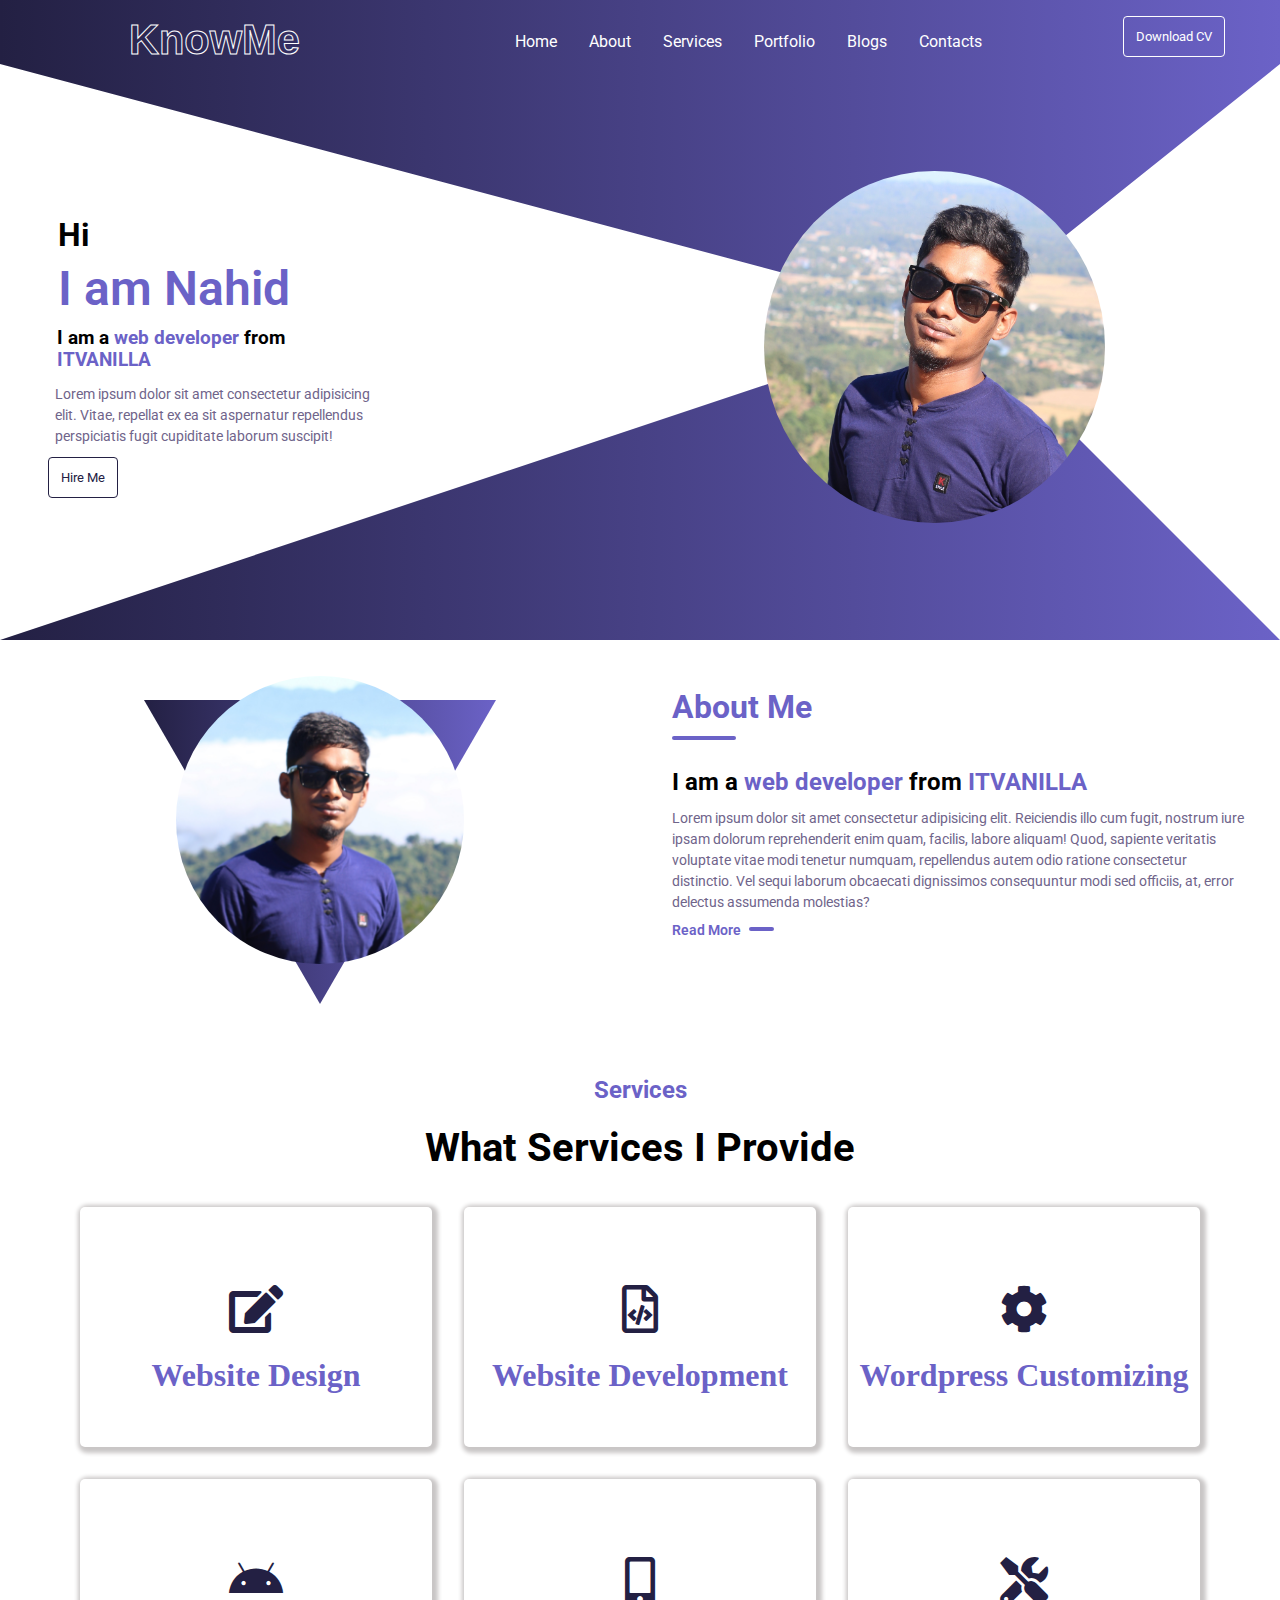
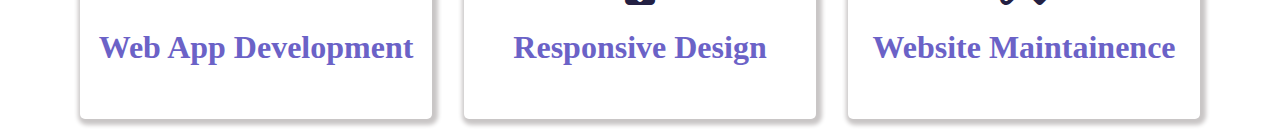
==== mainpage.html @ 78d03b1d "service area done" ====
<!DOCTYPE html>
<html lang="en">

<head>
    <meta charset="UTF-8">
    <meta http-equiv="X-UA-Compatible" content="IE=edge">
    <meta name="viewport" content="width=device-width, initial-scale=1.0">
    <title>Document</title>
    <!-- style sheet -->
    <link rel="stylesheet" href="css file/style.css" type="text/css">
    <link rel="stylesheet" href="css file/tabletresponsive.css" type="text/css">
    <link rel="stylesheet" href="css file/mobileresponsive.css" type="text/css">
    <!-- google fonts -->
    <link rel="preconnect" href="https://fonts.googleapis.com">
    <link rel="preconnect" href="https://fonts.gstatic.com" crossorigin>
    <link href="https://fonts.googleapis.com/css2?family=Roboto&display=swap" rel="stylesheet">
    <link href="https://fonts.googleapis.com/css2?family=Roboto:wght@500&display=swap" rel="stylesheet">
    <!-- fontawesome icon -->
    <link rel="stylesheet" href="css file/all.min.css">
    <link rel="stylesheet" href="css file/fontawesome.min.css">
</head>

<body>
    <header id="heading">
        <!--logo-->
        <div class="header_area1">
            <h1><a href="#">KnowMe</a></h1>
        </div>
        <!--menu-->
        <div class="header_area2">
            <ul id="menu">
                <li id="cross"><i class="far fa-times-circle fa-2x"></i></li>
                <li class="menu_items"><a href="#">Home</a></li>
                <li class="menu_items"><a href="#">About</a></li>
                <li class="menu_items"><a href="#">Services</a></li>
                <li class="menu_items"><a href="#">Portfolio</a></li>
                <li class="menu_items"><a href="#">Blogs</a></li>
                <li class="menu_items"><a href="#">Contacts</a></li>
            </ul>
            <!-- for mobile -->
            <div id="menu_icon">
                <div id="barger">
                    <i class="fas fa-bars"></i> <span>MENU</span>
                </div>
            </div>
        </div>
        <!-- button -->
        <div class="header_area3">
            <button id="cv_btn">Download CV</button>
        </div>
        <!-- header content -->
        <div class="header_area4">
            <h1 class="first">Hi</h1>
            <h1 class="second">I am Nahid</h1>
            <h3>I am a <span>web developer</span> from <span>ITVANILLA</span></h3>
            <p>Lorem ipsum dolor sit amet consectetur adipisicing elit. Vitae, repellat ex ea sit aspernatur repellendus
                perspiciatis fugit cupiditate laborum suscipit!</p>
            <button id="read1_btn">Hire Me</button>
        </div>
        <!-- header img -->
        <div class="header_area6">
            <img src="images/port2.jpg" alt="">
        </div>
    </header>
    <!-- clip path -->
    <div id="clip_path"></div>

    <!-- About -->
    <div id="about">
        <div class="aboutPart1">
            <img src="images/pic2.jpg" alt="">
            <div id="clipping">
                <div id="clip_path2"></div>
            </div>
        </div>
        <div class="aboutPart2">
            <h1>About Me<div class="abtLine"></div>
            </h1>
            <h2>I am a <span>web developer</span> from <span>ITVANILLA</span></h2>
            <p>Lorem ipsum dolor sit amet consectetur adipisicing elit. Reiciendis illo cum fugit, nostrum iure ipsam
                dolorum reprehenderit enim quam, facilis, labore aliquam! Quod, sapiente veritatis voluptate vitae modi
                tenetur numquam, repellendus autem odio ratione consectetur distinctio. Vel sequi laborum obcaecati
                dignissimos consequuntur modi sed officiis, at, error delectus assumenda molestias?</p>
            <p id="inline"><a href="#">Read More <div class="line"></div></a></p>
        </div>
    </div>
    <!-- services -->
    <div id="serviceArea">
        <div id="serviceHeader">
            <h2>Services</h2>
            <h1>What Services I Provide</h1>
        </div>
        <div id="services">
            <div class="serviceArea1">
                <a href="#"><i class="fas fa-edit fa-3x"></i></a>
                <a href="#">
                    <h1>Website Design</h1>
                </a>
            </div>
            <div class="serviceArea2">
                <a href="#"><i class="far fa-file-code fa-3x"></i></a>
                <a href="#">
                    <h1>Website Development</h1>
                </a>
            </div>
            <div class="serviceArea3">
                <a href="#"><i class="fas fa-cog fa-3x"></i></a>
                <a href="#">
                    <h1>Wordpress Customizing</h1>
                </a>
            </div>
            <div class="serviceArea4">
                <a href="#"><i class="fab fa-android fa-3x"></i></a>
                <a href="#">
                    <h1>Web App Development</h1>
                </a>

            </div>
            <div class="serviceArea5">
                <a href="#"><i class="fas fa-mobile-alt fa-3x"></i></a>
                <a href="#">
                    <h1>Responsive Design</h1>
                </a>
            </div>
            <div class="serviceArea6">
                <a href="#"><i class="fas fa-tools fa-3x"></i></a>
                <a href="#">
                    <h1>Website Maintainence</h1>
                </a>
            </div>
        </div>
    </div>
    <!-- skill -->


    <script src="js files/style.js"></script>
</body>

</html>
---- css file/style.css ----
* {
    margin: 0;
    padding: 0;
    box-sizing: border-box;
}

a {
    text-decoration: none;
}

/*Header*/
#heading {
    display: grid;
    grid-template-columns: 33.5% 50% 16.5%;
    position: relative;
    height: 40em;
}

.header_area1, .header_area2, .header_area3 {
    text-align: center;
    margin-top: 1em;
}

.header_area4 {
    padding: 5.5em 3em;
    font-family: 'Roboto', sans-serif;
 }

.header_area6 {
    grid-column-start: 2;
    grid-column-end: 4;
    grid-row-start: 2;
    grid-row-end: 3;
    text-align: center;
    margin-left: 10em;
}

/*logo*/
.header_area1 h1 a {
    color: transparent;
    -webkit-text-stroke: 1px #fff;
    text-decoration: none;
    z-index: 2;
    font-size: 1.3em;
    font-family: cursive, Arial, Helvetica, sans-serif;
}

/*Menu*/
.header_area2 ul {
    list-style: none;
    display: flex;
    justify-content: center;
}

.header_area2 ul li {
    padding: 1em;
}

.header_area2 ul li a{
    color: #fff;
    font-family: 'Roboto', sans-serif;
}

#menu_icon {
    display: none;
}

#cross {
    color: white;
    display: none;
}

/*Header Button*/
#cv_btn {
    background: transparent;
    border: 1px solid #fff;
    color: #fff;
    padding: .9em;
    border-radius: 4px;
    cursor: pointer;
    font-family: 'Roboto', sans-serif;
}

#cv_btn:hover {
    color: #232043;
    background: #fff;
    transition: 0.2s;
}

/* header content */
.header_area4 .first {
    padding: .2em .3em;
}

.header_area4 .second {
    padding: 0em .2em .2em .2em;
    color: #6b62c7;
    font-weight: 600 !important;
    font-size: 3em;
}

.header_area4 h3 {
    padding: 0em .2em .4em .5em;
}

.header_area4 span {
    color: #6b62c7;
}

.header_area4 p {
    padding: .4em .2em .7em .5em;
    line-height: 1.5em;
    font-size: 14px;
    color: #6f648a;
}

#read1_btn {
    background: transparent;
    border: 1px solid #232043;
    color: #232043;
    padding: .9em;
    border-radius: 4px;
    cursor: pointer;
    font-family: 'Roboto', sans-serif;
}

#read1_btn:hover {
    color: #fff;
    background: #232043;
    transition: 0.2s;
}

/*header img*/
.header_area6 img {
    height: 22em;
    margin-top: 50px;
    border-radius: 50%;
}


/* clip path */
#clip_path {
    height: 40em;
    width: 100%;
    background: linear-gradient(to right, #232043 , #6b62c7);
    clip-path: polygon(100% 0, 100% 10%, 75% 50%, 100% 100%, 0 100%, 75% 50%, 0 10%, 0 0);
    position: absolute;
    z-index: -1;
    top: 0;
}

/* about */

#about {
    display: flex;
    justify-content: center;
    align-items: center;
    font-family: 'Roboto', sans-serif;
}

.aboutPart1, .aboutPart2 {
    width: 50%;
    align-items: center;
    padding: 2em;
}

.aboutPart1 {
    text-align: center;
    position: relative;
    padding: 0;
}

.aboutPart1 img {
    border-radius: 50%;
    height: 18em;
    width: 18em;
    margin-top: 1.5em;
}

.aboutPart2 h1 {
    color: #6b62c7;
    padding: .5em 0;
}

.abtLine {
    width: 2em;
    height: 4px;
    background: #6b62c7;
    border-radius: 5px;
    margin-top: 10px;
}

.aboutPart2 h2 {
    padding: .5em 0;}

.aboutPart2 h2 span {
    color: #6b62c7;
}

.aboutPart2 p {
    line-height: 1.5em;
    font-size: 14px;
    color: #6f648a;
    font-weight: 400;
}

#inline {
    display: inline;
}

.aboutPart2 p a {
    color: #6b62c7;
    font-weight: 600;
    float: left;
    padding: .5em 0;
}

.aboutPart2 p a:hover {
    padding-right: 3px;
    transition: 0.3s;
}

.line {
    justify-content: center;
    width: 25px;
    height: 4px;
    background: #6b62c7;
    border-radius: 5px;
    float: left;
    margin: 14px 8px;
}

#clipping {
    position: absolute;
    justify-content: center;
    height: 25em;
    width: 100%;
    top: 0;
    display: flex;
    justify-content: center;
    align-items: center;
    z-index: -1;
}

#clip_path2 {
    height: 19em;
    width: 22em;
    background: linear-gradient(to right, #232043 , #6b62c7);
    z-index: 1;
    clip-path: polygon(50% 100%, 0 0, 100% 0);
}

/* services */

#serviceArea {
    margin-top: 6em;
}

#serviceHeader h2 {
    color: #6b62c7;
    text-align: center;
    font-family: 'Roboto', sans-serif;
}

#serviceHeader h1 {
    text-align: center;
    font-family: 'Roboto', sans-serif;
    font-size: 2.5em;
    padding: .5em;
}

#services {
    width: 90%;
    margin: 0 auto;
    display: grid;
    grid-template-columns: 1fr 1fr 1fr;
}

.serviceArea1, .serviceArea2, .serviceArea3, .serviceArea4, .serviceArea5, .serviceArea6 {
    display: flex;
    flex-direction: column;
    justify-content: center;
    align-items: center;
    margin: 1em;
    height: 15em;
    box-shadow: 2px 2px 4px 4px #c9c6c6;
    border-radius: 5px;
}

.serviceArea1:hover, .serviceArea2:hover, .serviceArea3:hover, .serviceArea4:hover, .serviceArea5:hover, .serviceArea6:hover {
    box-shadow: 5px 5px 10px 10px #c9c6c6;
    transition: 0.3s;
}

.serviceArea1 i, .serviceArea2 i, .serviceArea3 i, .serviceArea4 i, .serviceArea5 i, .serviceArea6 i {
    color: #232043;
    padding: .5em;
}

.serviceArea1 h1, .serviceArea2 h1, .serviceArea3 h1, .serviceArea4 h1, .serviceArea5 h1, .serviceArea6 h1 {
    color: #6b62c7;
}
---- css file/tabletresponsive.css ----
@media screen and (max-width: 922px) {

    body {
        overflow-x: hidden;
    }

    /*Header*/

    #heading {
    grid-template-columns: 45% 55%;
    }

    .header_area6 {
    grid-column-start: 2;
    grid-column-end: 3;
    grid-row-start: 2;
    grid-row-end: 3;
    margin-left: 0em;
    }

    .header_area3 {
        display: none;
    }

    .header_area4 {
    padding: 0em 0em 5em 2em;
    }

    /* menu */

    /* #menu {
        display: none;
    } */

    #menu {
        flex-direction: column;
        position: absolute;
        right: 0;
        top: 0;
        background: #555185;
        height: 100%;
        width: 50%;
        align-items: center;
        transform: translatex(100%);
        transition: transform 0.5s ease-in;
        z-index: 1;
    }


    #menu_icon{
        display: block;
        padding: 1em;
        color: #fff;
        cursor: pointer;
        position: absolute;
        right: 5%;
    }

    #barger {
        display: inline;
    }

    #cross {
    display: block;
    position: absolute;
    top: 0%;
    left: 0%;
    cursor: pointer;
    }

    /*header img*/ 

    .header_area6 img {
        height: 16em;
    }

    /* about */

    .aboutPart1 img {
        height: 14em;
        width: 14em;
    }

    #clipping {
        height: 22em;
    }

    #clip_path2 {
        height: 16em;
        width: 19em;
    }


    #services {
        grid-template-columns: 1fr;
    }
}
---- css file/mobileresponsive.css ----
@media screen and (max-width: 510px) {

    #clip_path {
    clip-path: polygon(100% 0, 100% 100%, 49% 46%, 0 100%, 0 0);
    }

    .header_area6 {
    grid-column-start: 1;
    grid-column-end: 3;
    grid-row-start: 2;
    grid-row-end: 3;
    }

    .header_area4 {
        grid-column-start: 1;
        grid-column-end: 3;
        grid-row-start: 3;
        grid-row-end: 4;
        padding: 0em 0em 0em 0em !important;
    }

    .header_area4 h3 {
        text-align: center;
        padding: .3em 2em;
    }

    .header_area4 .first {
        text-align: center;
        padding: .3em .3em;
    }

    .header_area4 .second {
        text-align: center;
        padding: .3em 1.3em;
    }

    .header_area4 p, .header_area4 button {
        display: none;
    }

    #about {
        flex-direction: column;
    }

     .aboutPart1, .aboutPart2 {
        width: 100%;
        margin-top: 3em;
    }

    .aboutPart1 img {
        height: 14em;
        width: 14em;
    }

    #services {
        grid-template-columns: 1fr;
    }
}
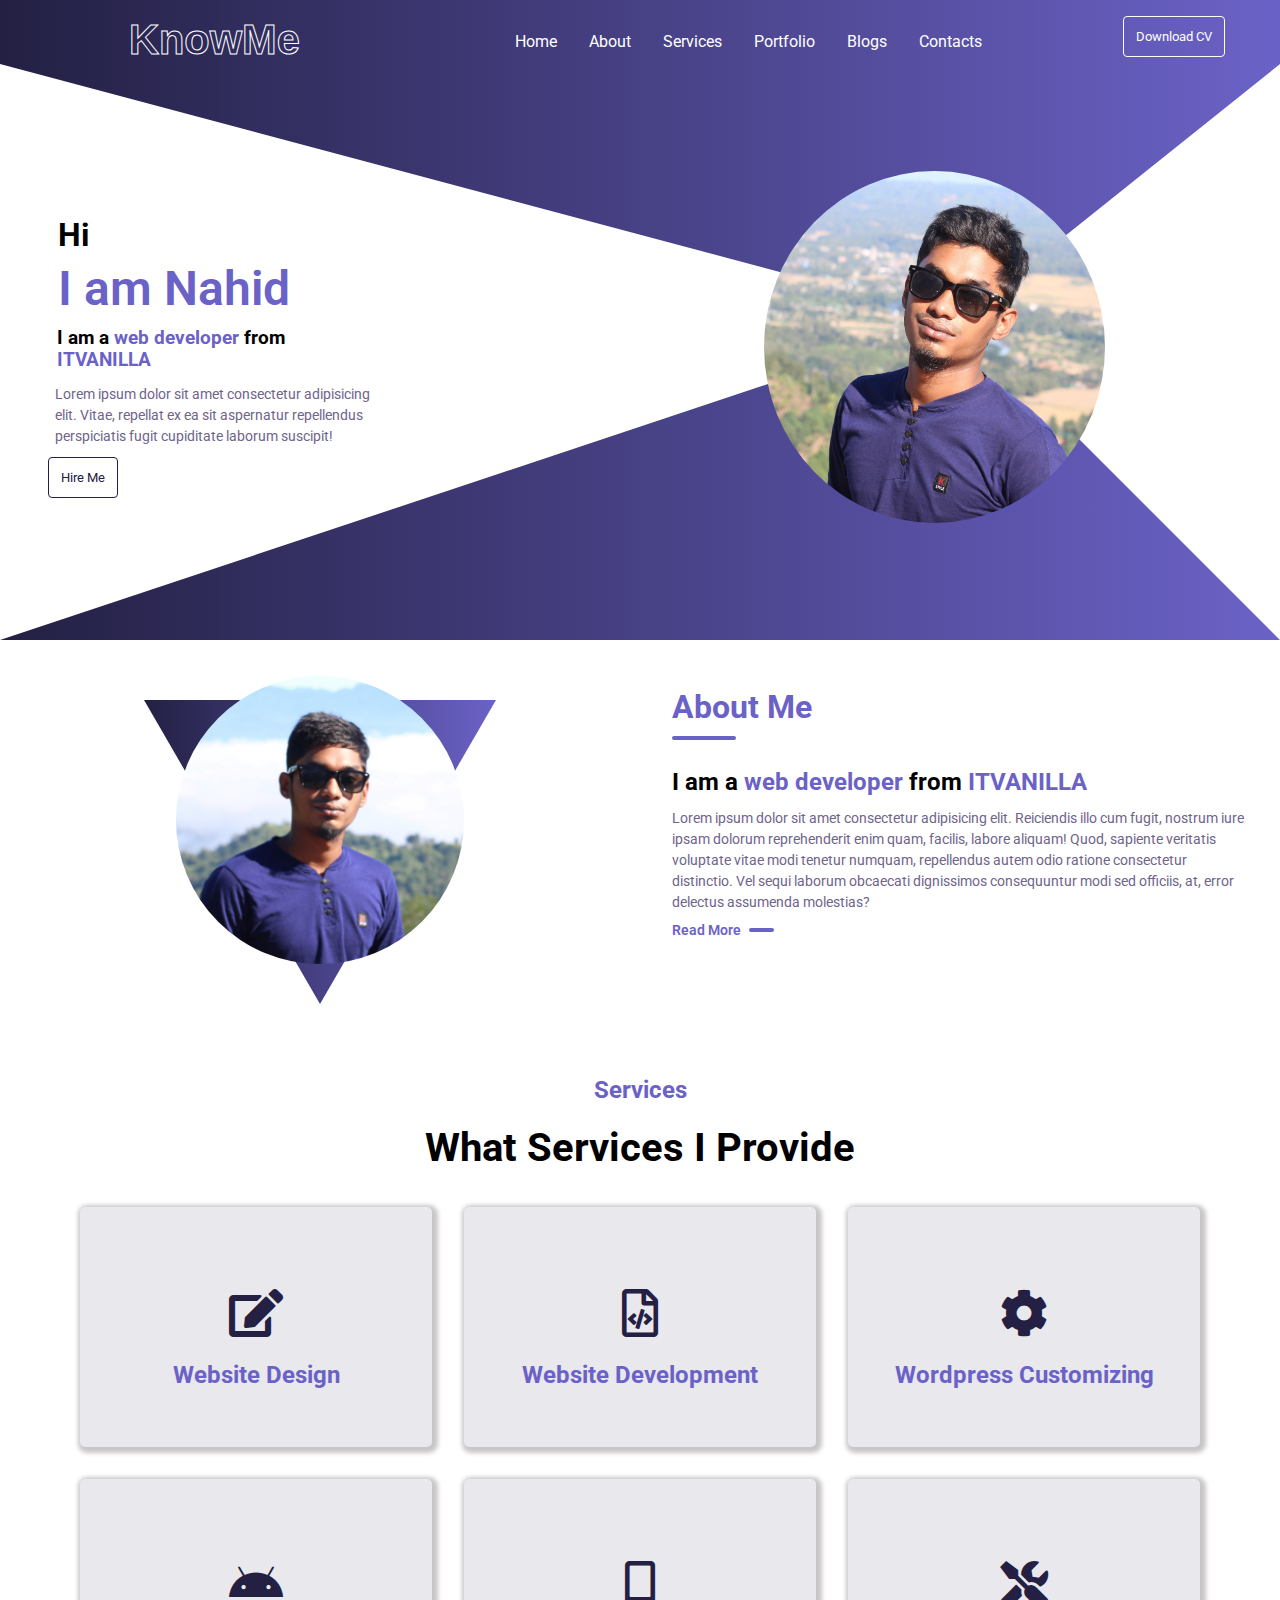
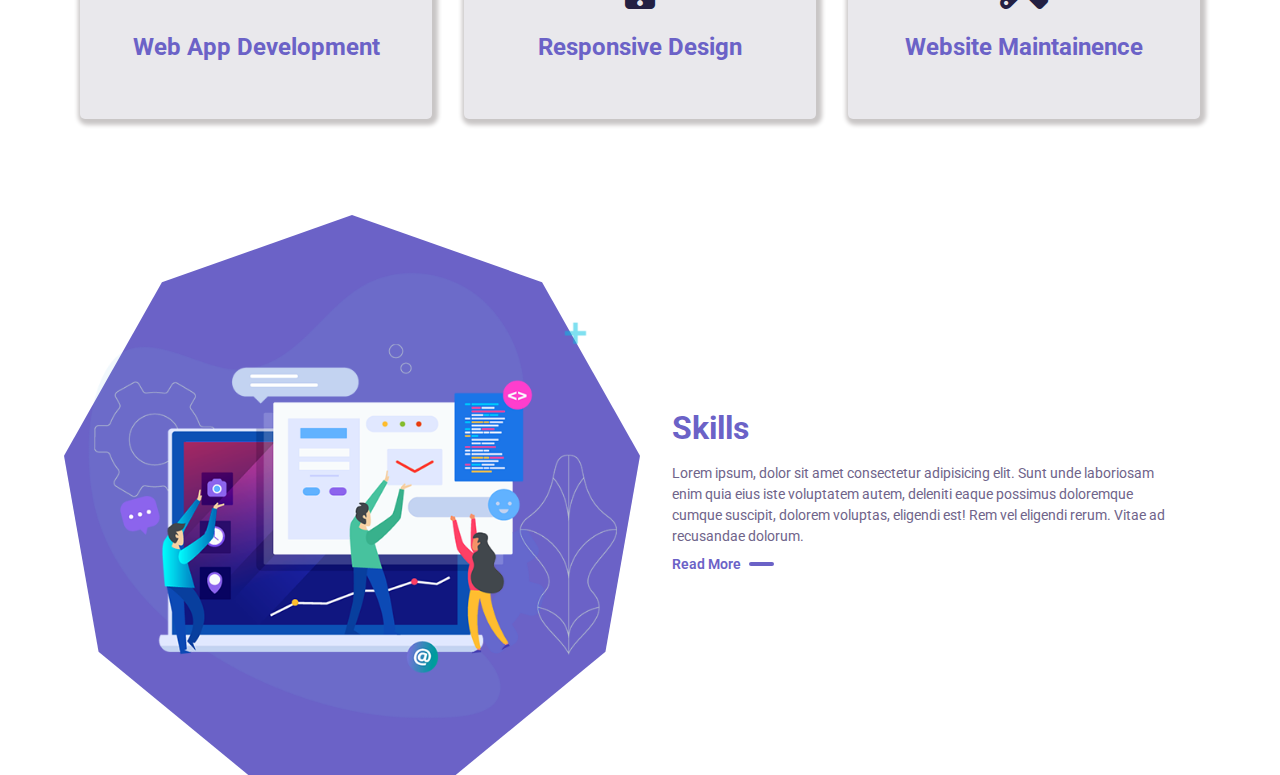
==== commit 3c65c931: "skill section working" ====
--- a/mainpage.html
+++ b/mainpage.html
@@ -94,43 +94,57 @@
             <div class="serviceArea1">
                 <a href="#"><i class="fas fa-edit fa-3x"></i></a>
                 <a href="#">
-                    <h1>Website Design</h1>
+                    <h2>Website Design</h2>
                 </a>
             </div>
             <div class="serviceArea2">
                 <a href="#"><i class="far fa-file-code fa-3x"></i></a>
                 <a href="#">
-                    <h1>Website Development</h1>
+                    <h2>Website Development</h2>
                 </a>
             </div>
             <div class="serviceArea3">
                 <a href="#"><i class="fas fa-cog fa-3x"></i></a>
                 <a href="#">
-                    <h1>Wordpress Customizing</h1>
+                    <h2>Wordpress Customizing</h2>
                 </a>
             </div>
             <div class="serviceArea4">
                 <a href="#"><i class="fab fa-android fa-3x"></i></a>
                 <a href="#">
-                    <h1>Web App Development</h1>
+                    <h2>Web App Development</h2>
                 </a>
 
             </div>
             <div class="serviceArea5">
                 <a href="#"><i class="fas fa-mobile-alt fa-3x"></i></a>
                 <a href="#">
-                    <h1>Responsive Design</h1>
+                    <h2>Responsive Design</h2>
                 </a>
             </div>
             <div class="serviceArea6">
                 <a href="#"><i class="fas fa-tools fa-3x"></i></a>
                 <a href="#">
-                    <h1>Website Maintainence</h1>
+                    <h2>Website Maintainence</h2>
                 </a>
             </div>
         </div>
     </div>
     <!-- skill -->
+    <div id="skill">
+        <div class="skillSection1">
+            <img src="images/skill1.png" alt="">
+            <div id="clippath3"></div>
+        </div>
+        <div class="skillSection2">
+            <h1>Skills</h1>
+            <p>Lorem ipsum, dolor sit amet consectetur adipisicing elit. Sunt unde laboriosam enim quia eius iste
+                voluptatem autem, deleniti eaque possimus doloremque cumque suscipit, dolorem voluptas, eligendi est!
+                Rem vel eligendi rerum. Vitae ad recusandae dolorum.
+            <p id="inline2"><a href="#">Read More <div class="line"></div></a></p>
+            </p>
+        </div>
+    </div>
 
 
     <script src="js files/style.js"></script>
--- a/css file/style.css
+++ b/css file/style.css
@@ -219,7 +219,7 @@
     padding-right: 3px;
     transition: 0.3s;
 }
-
+/* about and skill section's line */
 .line {
     justify-content: center;
     width: 25px;
@@ -227,7 +227,7 @@
     background: #6b62c7;
     border-radius: 5px;
     float: left;
-    margin: 14px 8px;
+    margin: 15px 8px;
 }
 
 #clipping {
@@ -285,6 +285,7 @@
     height: 15em;
     box-shadow: 2px 2px 4px 4px #c9c6c6;
     border-radius: 5px;
+    background: #e9e8ec;
 }
 
 .serviceArea1:hover, .serviceArea2:hover, .serviceArea3:hover, .serviceArea4:hover, .serviceArea5:hover, .serviceArea6:hover {
@@ -297,6 +298,76 @@
     padding: .5em;
 }
 
-.serviceArea1 h1, .serviceArea2 h1, .serviceArea3 h1, .serviceArea4 h1, .serviceArea5 h1, .serviceArea6 h1 {
-    color: #6b62c7;
+.serviceArea1 h2, .serviceArea2 h2, .serviceArea3 h2, .serviceArea4 h2, .serviceArea5 h2, .serviceArea6 h2 {
+    color: #6b62c7;
+    font-family: 'Roboto', sans-serif;
+}
+
+/* skill */
+
+#skill {
+    display: flex;
+    flex-direction: row;
+    width: 90%;
+    margin: 0 auto;
+    justify-content: center;
+    align-items: center;
+    margin-top: 5em;
+}
+
+.skillSection1 {
+    width: 50%;
+    height: 35em;
+    display: flex;
+    flex-direction: column;
+    justify-content: center;
+    align-items: center;
+    position: relative;
+}
+
+.skillSection1 img {
+    height: 28em;
+}
+
+#clippath3 {
+    position: absolute;
+    z-index: -1;
+    height: 35em;
+    width: 100%;
+    background: #6b62c7;
+    clip-path: polygon(50% 0%, 83% 12%, 100% 43%, 94% 78%, 68% 100%, 32% 100%, 6% 78%, 0% 43%, 17% 12%);
+}
+
+.skillSection2 {
+    width: 50%;
+    padding: 2em;
+}
+
+.skillSection2 h1 {
+    color: #6b62c7;
+    font-family: 'Roboto', sans-serif;
+    margin-bottom: .5em;
+}
+
+.skillSection2 p {
+    color: #6f648a;
+    font-family: 'Roboto', sans-serif;
+    line-height: 1.5em;
+    font-size: 14px;
+}
+
+.skillSection2 p a {
+    color: #6b62c7;
+    font-weight: 600;
+    float: left;
+    padding: 0.5em 0;
+}
+
+.skillSection2 p a:hover {
+    padding-right: 3px;
+    transition: 0.3s;
+}
+
+#inline2 {
+    display: inline;
 }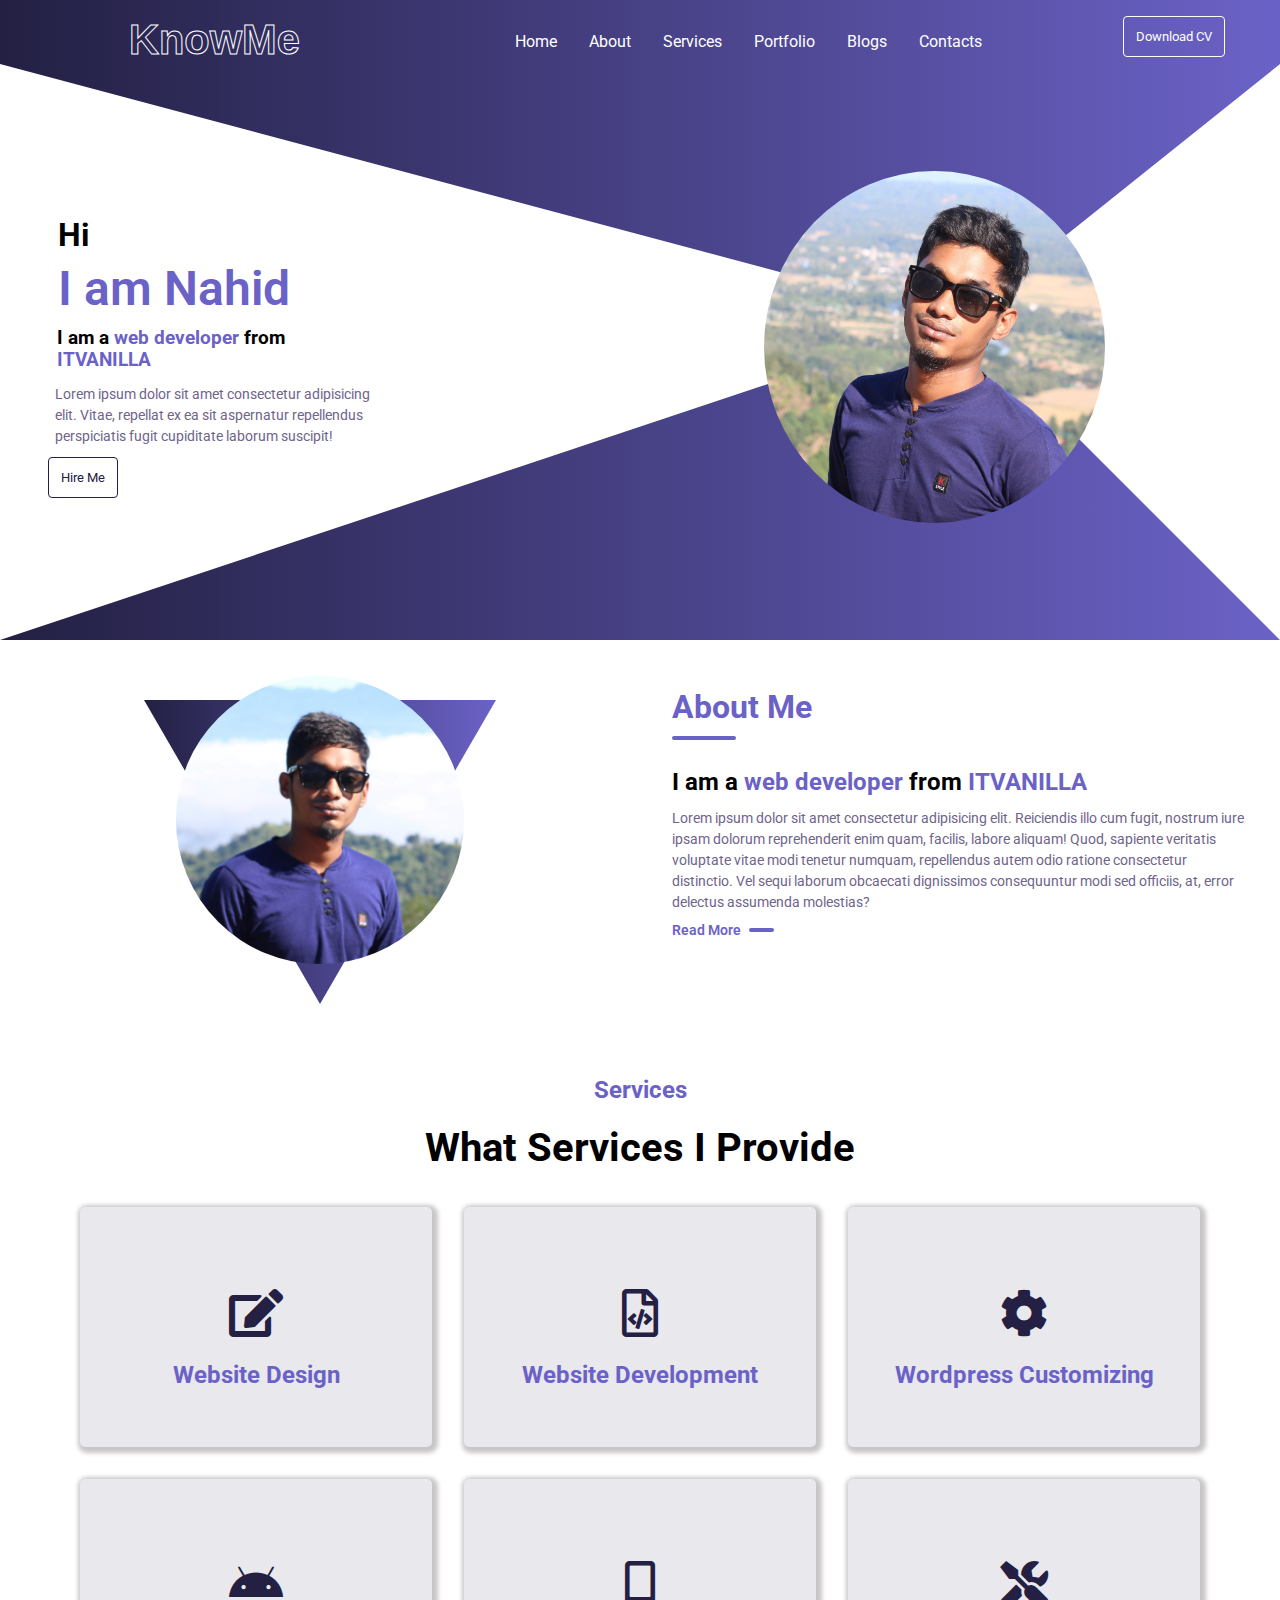
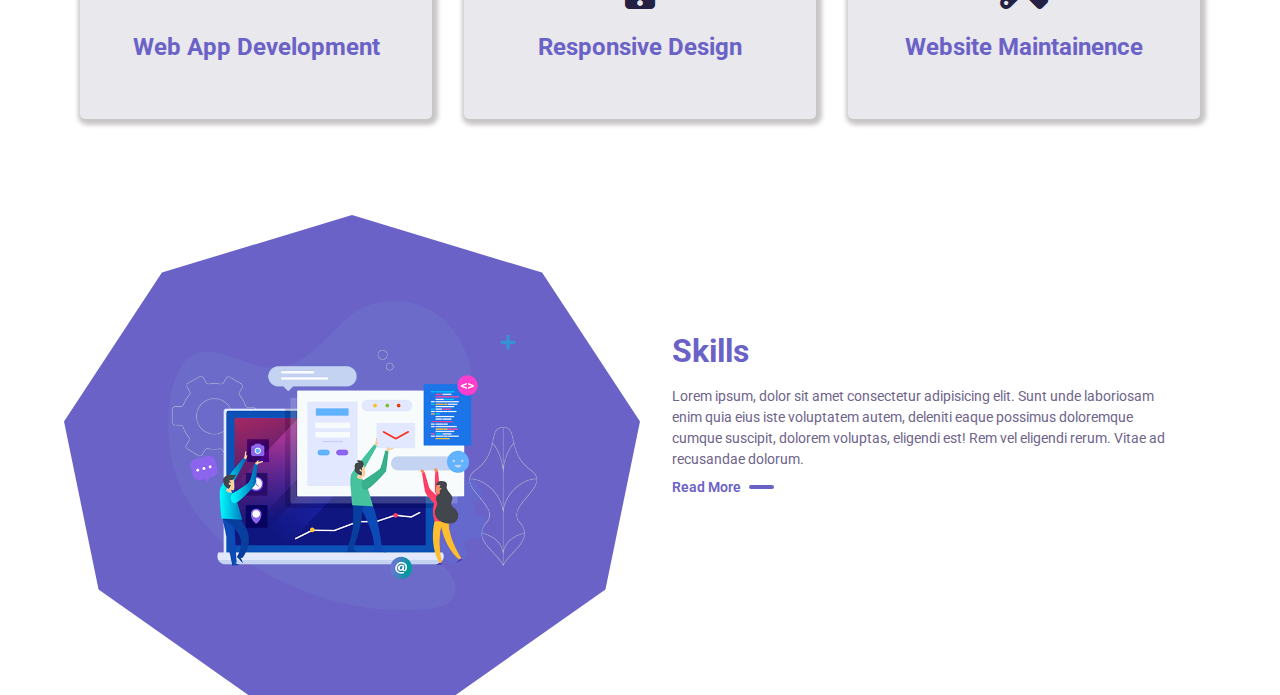
==== commit 4b5dcb5d: "skill area work running" ====
--- a/mainpage.html
+++ b/mainpage.html
@@ -143,6 +143,15 @@
                 Rem vel eligendi rerum. Vitae ad recusandae dolorum.
             <p id="inline2"><a href="#">Read More <div class="line"></div></a></p>
             </p>
+
+            <div id="skillDetails">
+                <div class="skillarea"><a href="#"><img src="" alt=""></a></div>
+                <div class="skillarea"><a href="#"><img src="" alt=""></a></div>
+                <div class="skillarea"><a href="#"><img src="" alt=""></a></div>
+                <div class="skillarea"><a href="#"><img src="" alt=""></a></div>
+                <div class="skillarea"><a href="#"><img src="" alt=""></a></div>
+                <div class="skillarea"><a href="#"><img src="" alt=""></a></div>
+            </div>
         </div>
     </div>
 
--- a/css file/style.css
+++ b/css file/style.css
@@ -317,7 +317,7 @@
 
 .skillSection1 {
     width: 50%;
-    height: 35em;
+    height: 30em;
     display: flex;
     flex-direction: column;
     justify-content: center;
@@ -326,13 +326,13 @@
 }
 
 .skillSection1 img {
-    height: 28em;
+    height: 65%;
 }
 
 #clippath3 {
     position: absolute;
     z-index: -1;
-    height: 35em;
+    height: 100%;
     width: 100%;
     background: #6b62c7;
     clip-path: polygon(50% 0%, 83% 12%, 100% 43%, 94% 78%, 68% 100%, 32% 100%, 6% 78%, 0% 43%, 17% 12%);
--- a/css file/tabletresponsive.css
+++ b/css file/tabletresponsive.css
@@ -90,8 +90,26 @@
         width: 19em;
     }
 
+    /* services */
 
     #services {
         grid-template-columns: 1fr;
     }
+
+    #skill {
+        flex-direction: column;
+    }
+
+    .skillSection1 {
+        width: 100%;
+        height: 30em;
+    }
+
+    .skillSection2 {
+        width: 100%;
+    }
+
+    .skillSection1 img {
+        height: 70%;
+    }
 }--- a/css file/mobileresponsive.css
+++ b/css file/mobileresponsive.css
@@ -55,4 +55,21 @@
     #services {
         grid-template-columns: 1fr;
     }
+
+    #skill {
+        flex-direction: column;
+    }
+
+    .skillSection1 {
+        width: 100%;
+        height: 20em;
+    }
+    
+    .skillSection2 {
+        width: 100%;
+    }
+
+    .skillSection1 img {
+        height: 60%;
+    }
 }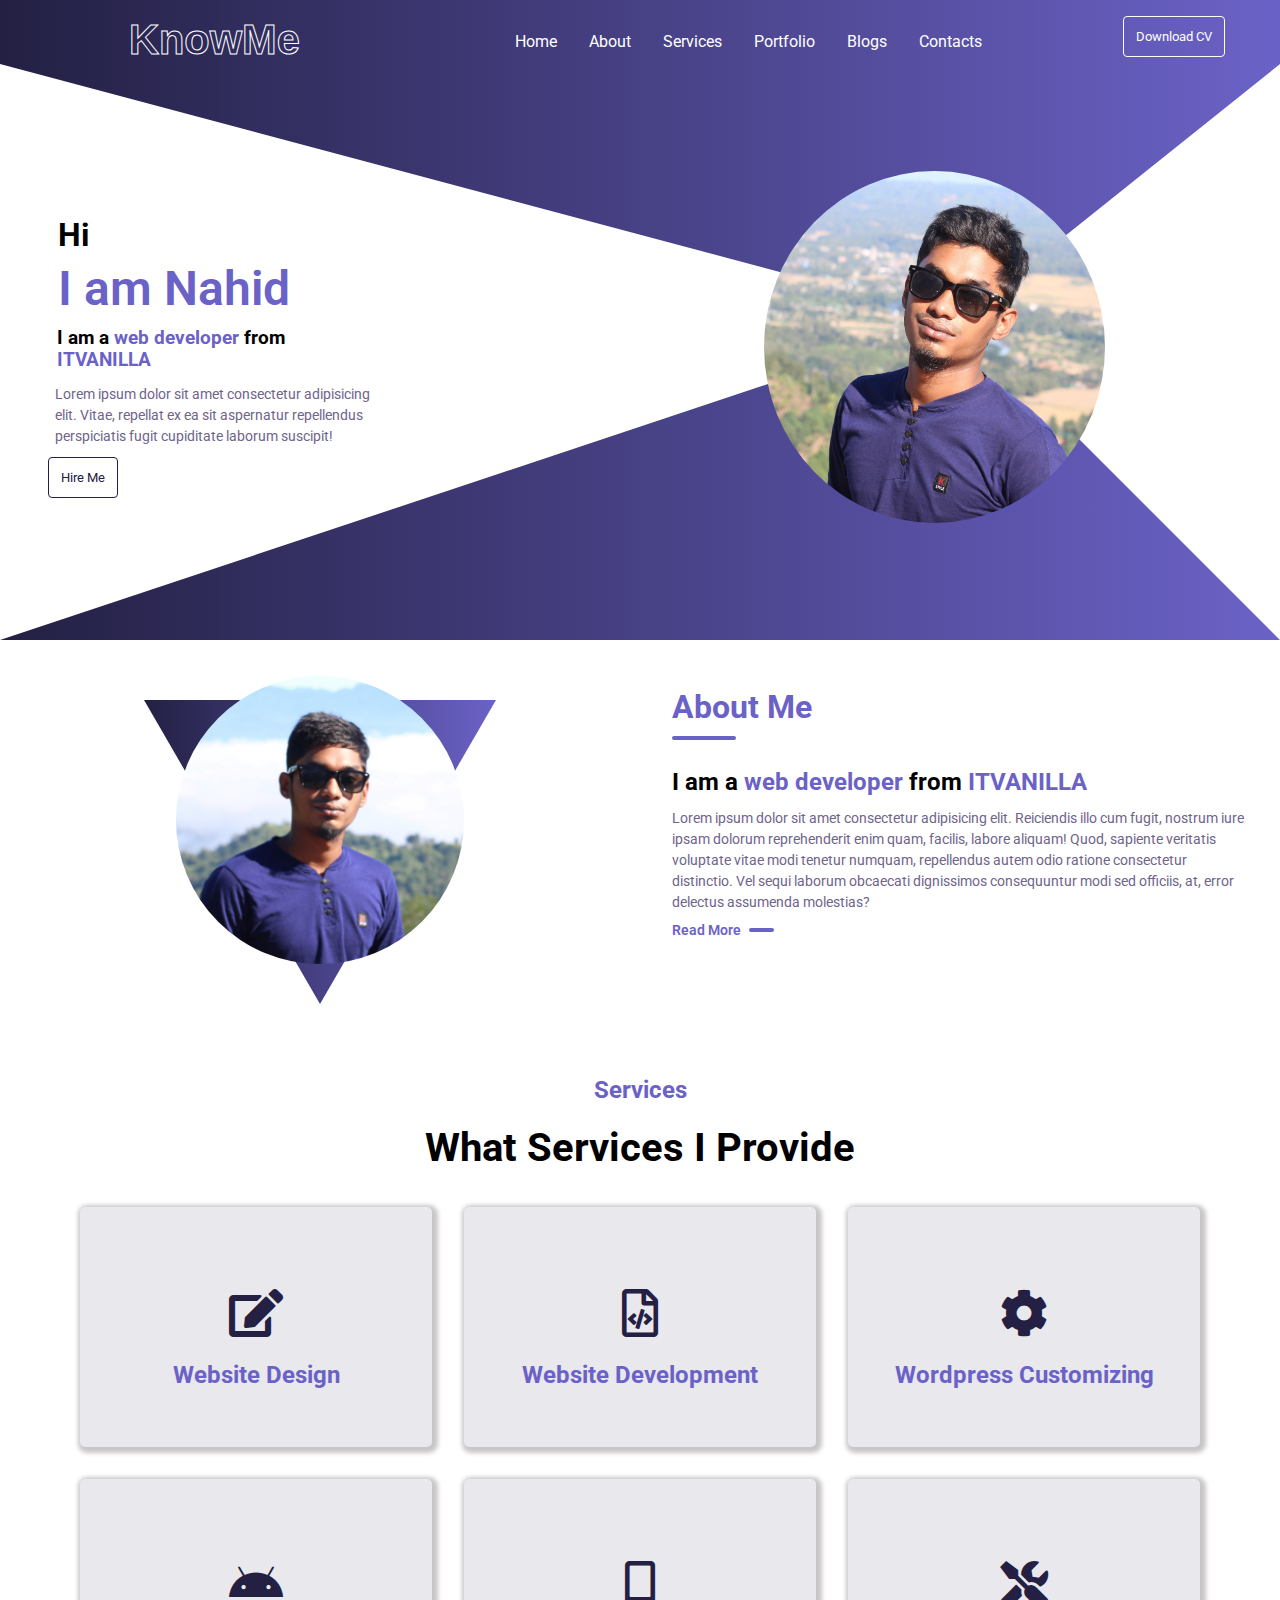
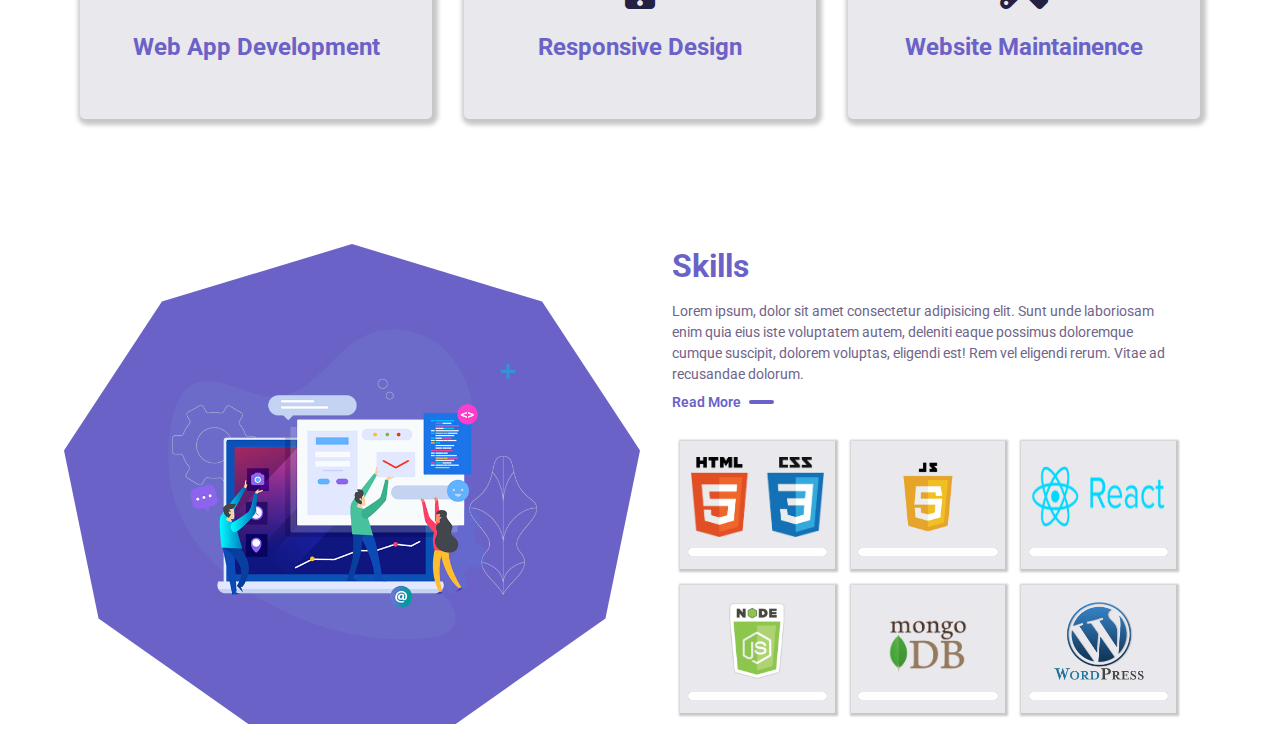
==== commit 2e09bba4: "progressbar work is running" ====
--- a/mainpage.html
+++ b/mainpage.html
@@ -145,12 +145,12 @@
             </p>
 
             <div id="skillDetails">
-                <div class="skillarea"><a href="#"><img src="" alt=""></a></div>
-                <div class="skillarea"><a href="#"><img src="" alt=""></a></div>
-                <div class="skillarea"><a href="#"><img src="" alt=""></a></div>
-                <div class="skillarea"><a href="#"><img src="" alt=""></a></div>
-                <div class="skillarea"><a href="#"><img src="" alt=""></a></div>
-                <div class="skillarea"><a href="#"><img src="" alt=""></a></div>
+                <div class="skillarea" id="htmlcss"><a href="#"><img src="images/htmlcss.png" alt=""></a></div>
+                <div class="skillarea" id="javascript"><a href="#"><img src="images/javascript.png" alt=""></a></div>
+                <div class="skillarea" id="react"><a href="#"><img src="images/react.png" alt=""></a></div>
+                <div class="skillarea" id="nodejs"><a href="#"><img src="images/nodejs.png" alt=""></a></div>
+                <div class="skillarea" id="mongodb"><a href="#"><img src="images/mongodb.png" alt=""></a></div>
+                <div class="skillarea" id="wordpress"><a href="#"><img src="images/wordpress.png" alt=""></a></div>
             </div>
         </div>
     </div>
--- a/css file/style.css
+++ b/css file/style.css
@@ -370,4 +370,69 @@
 
 #inline2 {
     display: inline;
+}
+
+#skillDetails {
+    display: grid;
+    grid-template-columns: 1fr 1fr 1fr;
+    margin-top: 3em;
+}
+
+.skillarea {
+    margin: .5em;
+    background:  #e9e8ec;
+    box-shadow: 1px 1px 2px 2px #c9c6c6;
+    height: 8em;
+    text-align: center;
+    position: relative;
+}
+
+.skillarea img {
+    height: 5em;
+    margin-top: 1em;
+    position: relative;
+}
+
+#react img {
+    width: 95%;
+}
+
+.skillarea::before {
+    content: '';
+    position: absolute;
+
+    background: rgb(135, 135, 135);
+    height: .5em;
+    width: 90%;
+    bottom: 10%;
+    right: 5%;
+    border-radius: 10px;
+}
+
+.skillarea::after {
+    content: '';
+    position: absolute;
+    bottom: 10%;
+    right: 5%;
+
+    background: rgb(255, 255, 255);
+    height: .5em;
+    width: 90%;
+    border-radius: 10px;
+
+    animation-duration: 3s;
+    animation-timing-function: linear;
+    animation-delay: 2s;
+    animation-iteration-count: 10;
+    animation-direction: inherit;
+}
+
+#react::after {
+    animation-name: react;
+}
+
+@keyframes react {
+    to{
+    width: 90%;
+    }
 }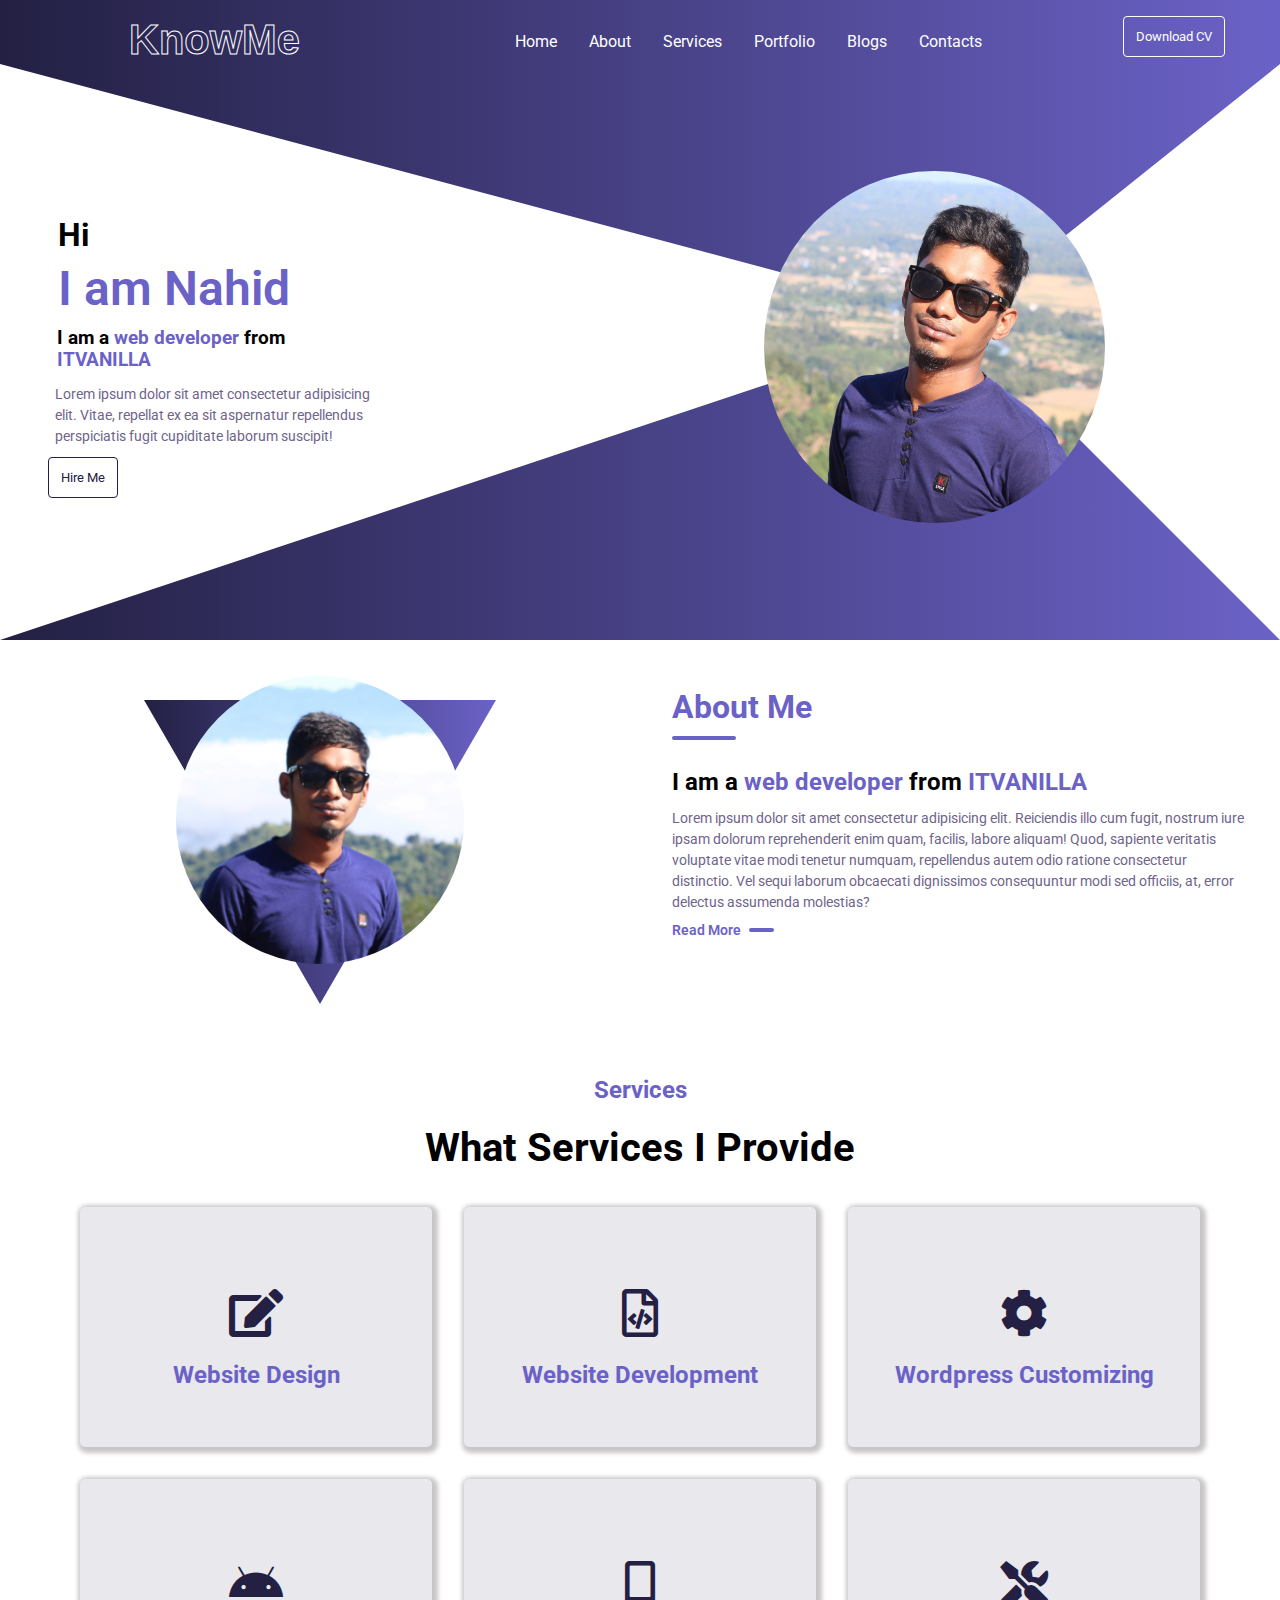
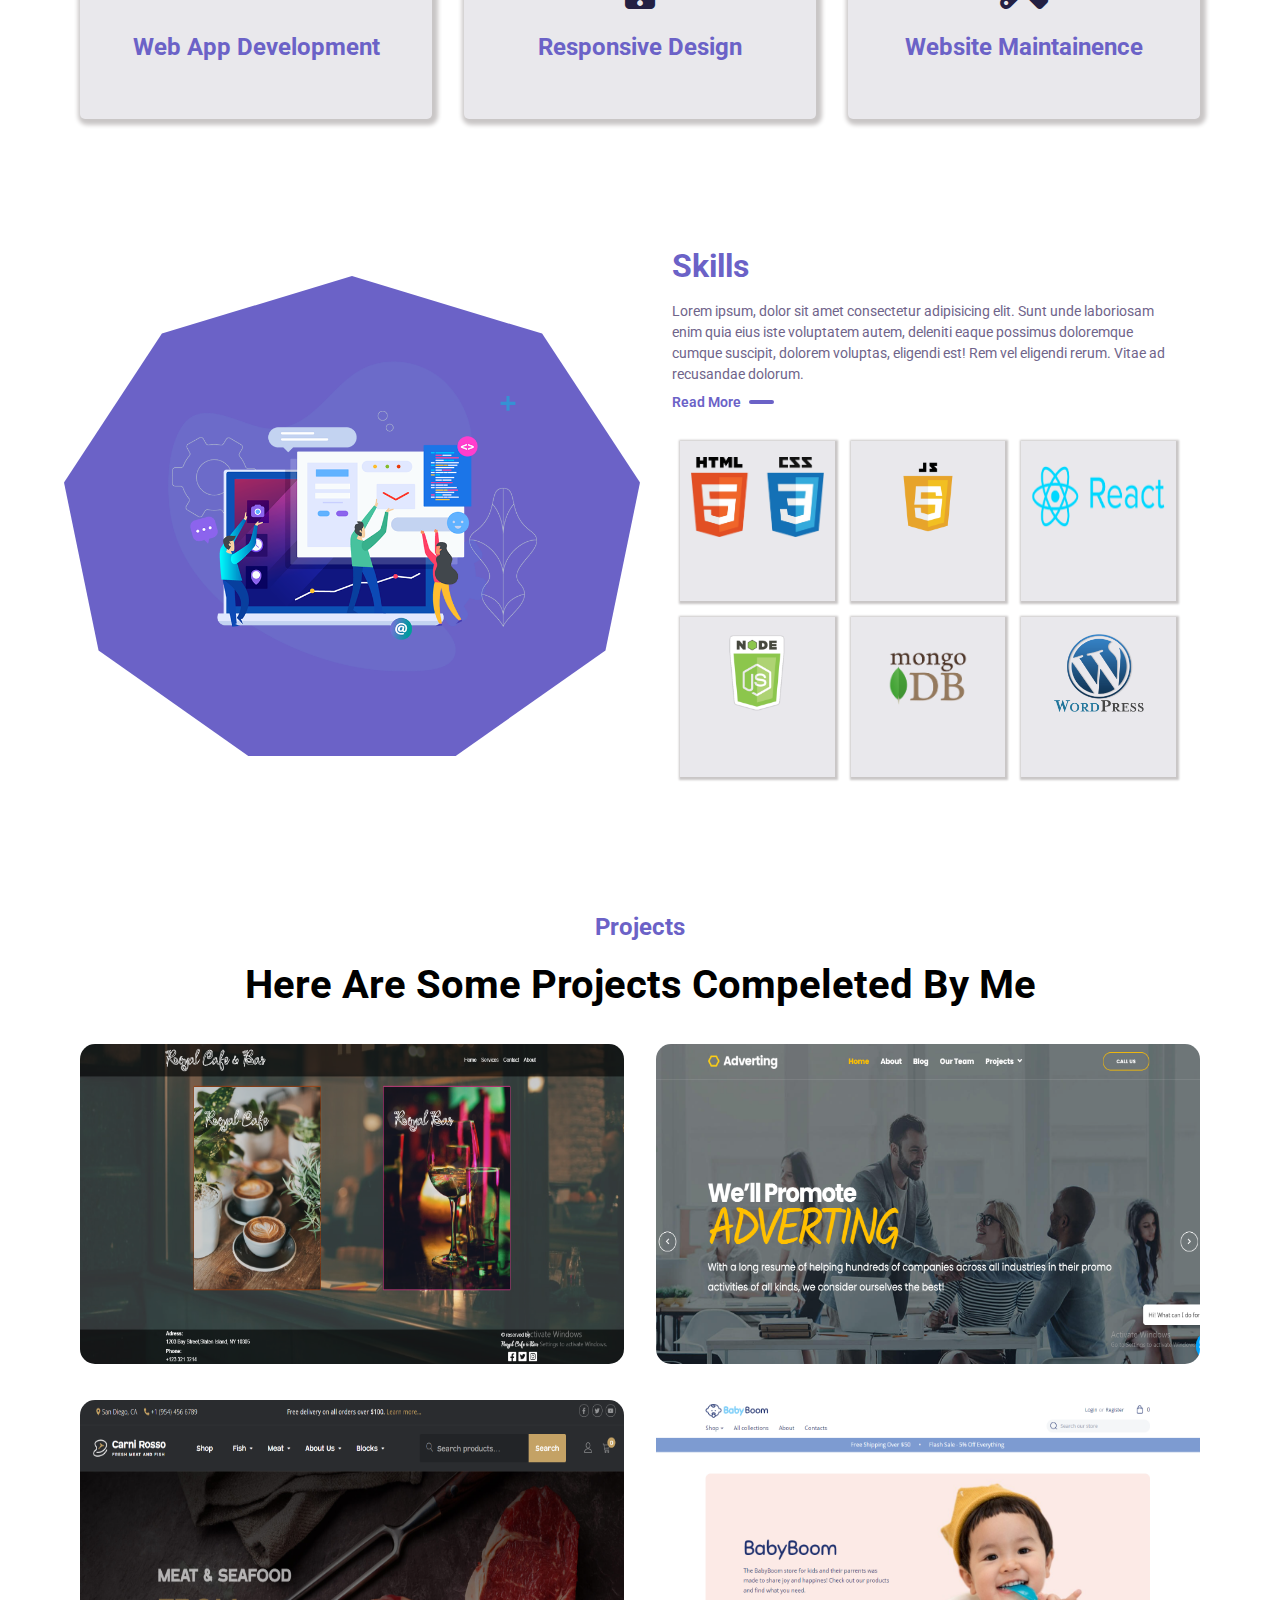
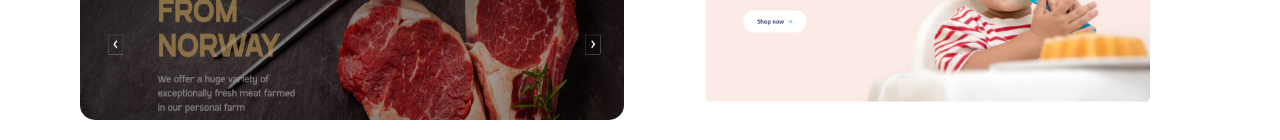
==== commit 836369ab: "project section working" ====
--- a/mainpage.html
+++ b/mainpage.html
@@ -145,16 +145,55 @@
             </p>
 
             <div id="skillDetails">
-                <div class="skillarea" id="htmlcss"><a href="#"><img src="images/htmlcss.png" alt=""></a></div>
-                <div class="skillarea" id="javascript"><a href="#"><img src="images/javascript.png" alt=""></a></div>
-                <div class="skillarea" id="react"><a href="#"><img src="images/react.png" alt=""></a></div>
-                <div class="skillarea" id="nodejs"><a href="#"><img src="images/nodejs.png" alt=""></a></div>
-                <div class="skillarea" id="mongodb"><a href="#"><img src="images/mongodb.png" alt=""></a></div>
-                <div class="skillarea" id="wordpress"><a href="#"><img src="images/wordpress.png" alt=""></a></div>
-            </div>
-        </div>
-    </div>
-
+                <div class="skillarea">
+                    <a href="#"><img src="images/htmlcss.png" alt=""></a>
+                    <div id="htmlcss"><span></span></div>
+                </div>
+                <div class="skillarea">
+                    <a href="#"><img src="images/javascript.png" alt=""></a>
+                    <div id="javascript"><span></span></div>
+                </div>
+                <div class="skillarea" id="reactImg">
+                    <a href="#"><img src="images/react.png" alt=""></a>
+                    <div id="react"><span></span></div>
+                </div>
+                <div class="skillarea">
+                    <a href="#"><img src="images/nodejs.png" alt=""></a>
+                    <div id="nodejs"><span></span></div>
+                </div>
+                <div class="skillarea">
+                    <a href="#"><img src="images/mongodb.png" alt=""></a>
+                    <div id="mongodb"><span></span></div>
+                </div>
+                <div class="skillarea">
+                    <a href="#"><img src="images/wordpress.png" alt=""></a>
+                    <div id="wordpress"><span></span></div>
+                </div>
+            </div>
+        </div>
+    </div>
+
+    <!-- Portfolio -->
+    <div id="projectSection">
+        <div class="projectContent">
+            <h2>Projects</h2>
+            <h1>Here are some projects compeleted by me</h1>
+        </div>
+        <div id="projects">
+            <div class="projects1">
+                <img src="images/project1.png" alt="">
+            </div>
+            <div class="projects2">
+                <img src="images/project2.png" alt="">
+            </div>
+            <div class="projects3">
+                <img src="images/project3.png" alt="">
+            </div>
+            <div class="projects4">
+                <img src="images/project4.png" alt="">
+            </div>
+        </div>
+    </div>
 
     <script src="js files/style.js"></script>
 </body>
--- a/css file/style.css
+++ b/css file/style.css
@@ -2,6 +2,7 @@
     margin: 0;
     padding: 0;
     box-sizing: border-box;
+    font-family: 'Roboto', sans-serif;
 }
 
 a {
@@ -382,9 +383,13 @@
     margin: .5em;
     background:  #e9e8ec;
     box-shadow: 1px 1px 2px 2px #c9c6c6;
-    height: 8em;
+    height: 10em;
     text-align: center;
     position: relative;
+}
+
+.skillarea:hover {
+    box-shadow: 2px 2px 4px 4px #c9c6c6;
 }
 
 .skillarea img {
@@ -393,46 +398,290 @@
     position: relative;
 }
 
-#react img {
+#reactImg img {
     width: 95%;
 }
 
-.skillarea::before {
-    content: '';
-    position: absolute;
-
-    background: rgb(135, 135, 135);
-    height: .5em;
+/* progress bar */
+
+#htmlcss, #javascript, #react, #nodejs, #mongodb, #wordpress {
+    margin-top: 1.7em;
+    margin-left: 5%;
+    height: 8px;
     width: 90%;
-    bottom: 10%;
-    right: 5%;
-    border-radius: 10px;
-}
-
-.skillarea::after {
-    content: '';
-    position: absolute;
-    bottom: 10%;
-    right: 5%;
-
-    background: rgb(255, 255, 255);
-    height: .5em;
+    background: #fff;
+    border-radius: 8px;
+    position: relative;
+    transform: scaleX(0);
+    animation: animate 1s cubic-bezier(0.1, 0.7, 1.0, 0.1) forwards;
+    transform-origin: left;
+}
+
+@keyframes animate {
+    100%{
+        transform: scaleX(1);
+    }
+}
+
+#wordpress span {
+    left: 0;
+    height: 100%;
+    width: 40%;
+    border-radius: 8px;
+    background: #6b62c7;
+    position: absolute;
+    transform: scaleX(0);
+    animation: animate 2s 1s cubic-bezier(0.1, 0.7, 1.0, 0.1) forwards;
+    transform-origin: left;
+}
+
+#mongodb span {
+    left: 0;
+    height: 100%;
+    width: 5%;
+    border-radius: 8px;
+    background: #6b62c7;
+    position: absolute;
+    transform: scaleX(0);
+    animation: animate 2s 1s cubic-bezier(0.1, 0.7, 1.0, 0.1) forwards;
+    transform-origin: left;
+}
+
+#nodejs span {
+    left: 0;
+    height: 100%;
+    width: 10%;
+    border-radius: 8px;
+    background: #6b62c7;
+    position: absolute;
+    transform: scaleX(0);
+    animation: animate 2s 1s cubic-bezier(0.1, 0.7, 1.0, 0.1) forwards;
+    transform-origin: left;
+}
+
+#react span {
+    left: 0;
+    height: 100%;
+    width: 20%;
+    border-radius: 8px;
+    background: #6b62c7;
+    position: absolute;
+    transform: scaleX(0);
+    animation: animate 2s 1s cubic-bezier(0.1, 0.7, 1.0, 0.1) forwards;
+    transform-origin: left;
+}
+
+#javascript span {
+    left: 0;
+    height: 100%;
+    width: 50%;
+    border-radius: 8px;
+    background: #6b62c7;
+    position: absolute;
+    transform: scaleX(0);
+    animation: animate 2s 1s cubic-bezier(0.1, 0.7, 1.0, 0.1) forwards;
+    transform-origin: left;
+}
+
+#htmlcss span {
+    left: 0;
+    height: 100%;
+    width: 80%;
+    border-radius: 8px;
+    background: #6b62c7;
+    position: absolute;
+    transform: scaleX(0);
+    animation: animate 2s 1s cubic-bezier(0.1, 0.7, 1.0, 0.1) forwards;
+    transform-origin: left;
+}
+
+#wordpress span::before {
+    position: absolute;
+    content: "";
+    height: 6px;
+    width: 0px;
+    border: 3px solid #232043;
+    border-bottom: 0px;
+    border-top: 0px;
+    top: -6px;
+    right: 0px;
+    border-color: #232043;
+    border-bottom-right-radius: 10px;
+}
+
+#mongodb span::before {
+    position: absolute;
+    content: "";
+    height: 6px;
+    width: 0px;
+    border: 3px solid #232043;
+    border-bottom: 0px;
+    border-top: 0px;
+    top: -6px;
+    right: 0px;
+    border-color: #232043;
+    border-bottom-right-radius: 10px;
+}
+
+#nodejs span::before {
+    position: absolute;
+    content: "";
+    height: 6px;
+    width: 0px;
+    border: 3px solid #232043;
+    border-bottom: 0px;
+    border-top: 0px;
+    top: -6px;
+    right: 0px;
+    border-color: #232043;
+    border-bottom-right-radius: 10px;
+}
+
+#react span::before {
+    position: absolute;
+    content: "";
+    height: 6px;
+    width: 0px;
+    border: 3px solid #232043;
+    border-bottom: 0px;
+    border-top: 0px;
+    top: -6px;
+    right: 0px;
+    border-color: #232043;
+    border-bottom-right-radius: 10px;
+}
+
+#javascript span::before {
+    position: absolute;
+    content: "";
+    height: 6px;
+    width: 0px;
+    border: 3px solid #232043;
+    border-bottom: 0px;
+    border-top: 0px;
+    top: -6px;
+    right: 0px;
+    border-color: #232043;
+    border-bottom-right-radius: 10px;
+}
+
+#htmlcss span::before {
+    position: absolute;
+    content: "";
+    height: 6px;
+    width: 0px;
+    border: 3px solid #232043;
+    border-bottom: 0px;
+    border-top: 0px;
+    top: -6px;
+    right: 0px;
+    border-color: #232043;
+    border-bottom-right-radius: 10px;
+}
+
+#wordpress span::after {
+    position: absolute;
+    content: "40%";
+    right: 0px;
+    top: -19px;
+    color: #fff;
+    background: #232043;
+    font-size: 10px;
+    padding: 2px;
+    border-radius: 3px;
+}
+
+#mongodb span::after {
+    position: absolute;
+    content: "5%";
+    right: 0px;
+    top: -19px;
+    color: #fff;
+    background: #232043;
+    font-size: 10px;
+    padding: 2px;
+    border-radius: 3px;
+}
+
+#nodejs span::after {
+    position: absolute;
+    content: "10%";
+    right: 0px;
+    top: -19px;
+    color: #fff;
+    background: #232043;
+    font-size: 10px;
+    padding: 2px;
+    border-radius: 3px;
+}
+
+#react span::after {
+    position: absolute;
+    content: "20%";
+    right: 0px;
+    top: -19px;
+    color: #fff;
+    background: #232043;
+    font-size: 10px;
+    padding: 2px;
+    border-radius: 3px;
+}
+
+#javascript span::after {
+    position: absolute;
+    content: "50%";
+    right: 0px;
+    top: -19px;
+    color: #fff;
+    background: #232043;
+    font-size: 10px;
+    padding: 2px;
+    border-radius: 3px;
+}
+
+#htmlcss span::after {
+    position: absolute;
+    content: "80%";
+    right: 0px;
+    top: -19px;
+    color: #fff;
+    background: #232043;
+    font-size: 10px;
+    padding: 2px;
+    border-radius: 3px;
+}
+
+/* projects */
+
+#projectSection {
+    margin-top: 6em;
+}
+
+#projectSection h2 {
+        color: #6b62c7;
+        text-align: center;
+}
+
+#projectSection h1 {
+    text-align: center;
+    font-size: 2.5em;
+    padding: 0.5em;
+    text-transform: capitalize;
+}
+
+#projects{
+    display: grid;
+    grid-template-columns: 1fr 1fr;
     width: 90%;
-    border-radius: 10px;
-
-    animation-duration: 3s;
-    animation-timing-function: linear;
-    animation-delay: 2s;
-    animation-iteration-count: 10;
-    animation-direction: inherit;
-}
-
-#react::after {
-    animation-name: react;
-}
-
-@keyframes react {
-    to{
-    width: 90%;
-    }
+    margin: 0 auto;
+}
+
+#projects img {
+    height: 20em;
+    width: 100%;
+    border-radius: 15px;
+}
+
+.projects1, .projects2, .projects3, .projects4 {
+    padding: 1em;
 }--- a/css file/tabletresponsive.css
+++ b/css file/tabletresponsive.css
@@ -112,4 +112,8 @@
     .skillSection1 img {
         height: 70%;
     }
+
+    #skillDetails {
+        grid-template-columns: 1fr 1fr;
+    }
 }--- a/css file/mobileresponsive.css
+++ b/css file/mobileresponsive.css
@@ -72,4 +72,8 @@
     .skillSection1 img {
         height: 60%;
     }
+
+    #skillDetails {
+        grid-template-columns: 1fr;
+    }
 }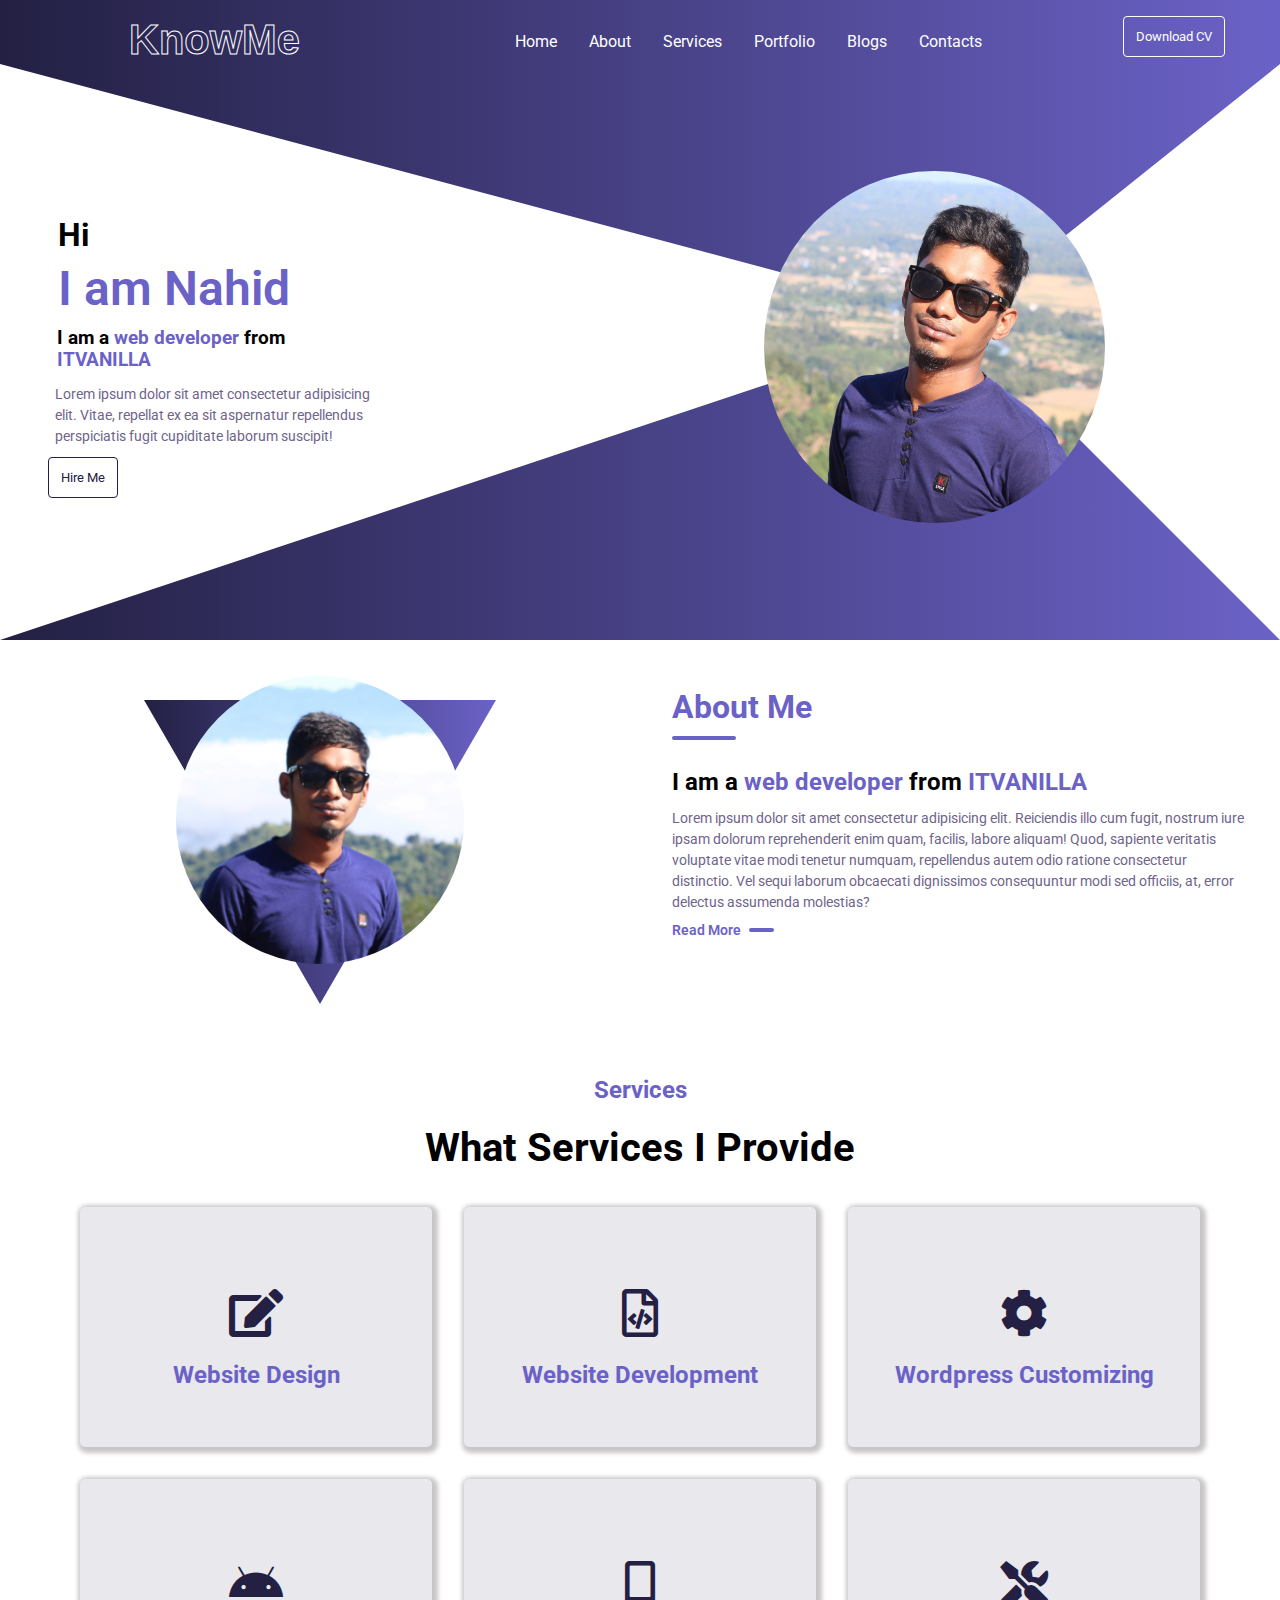
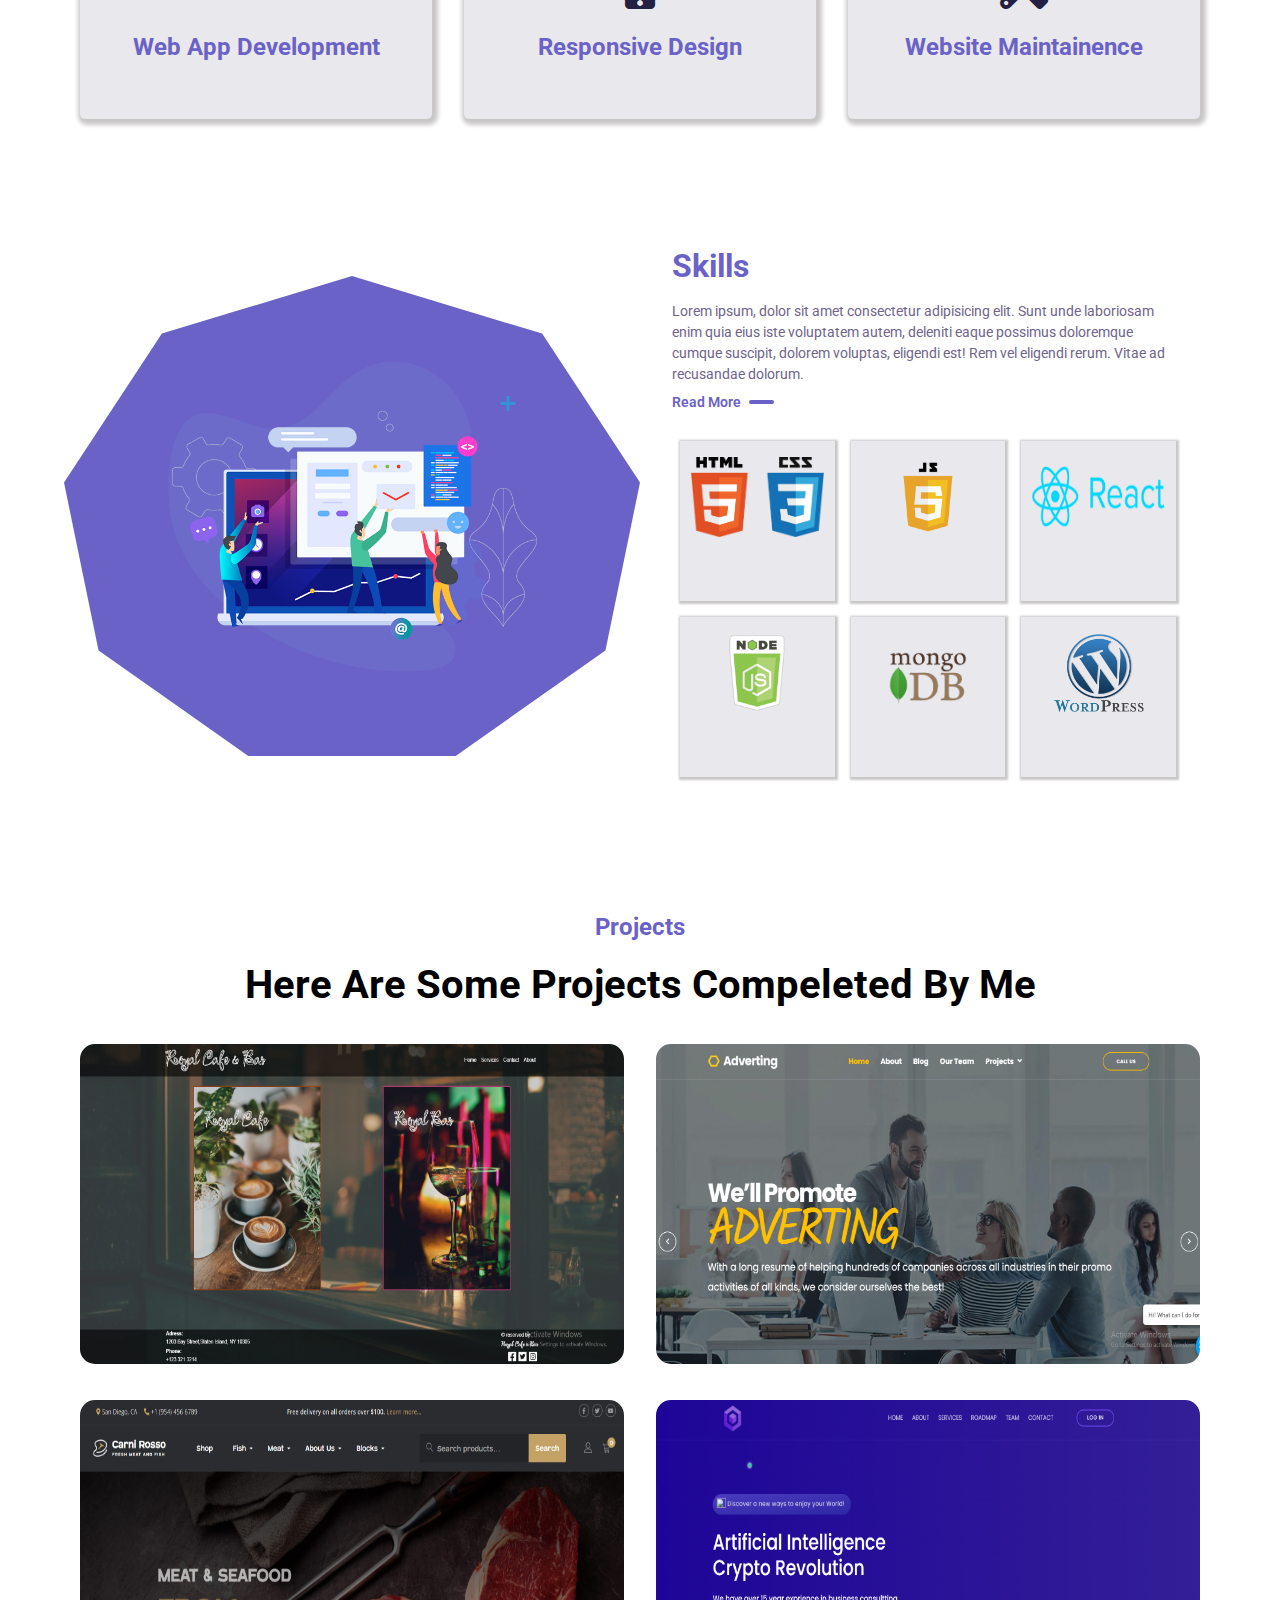
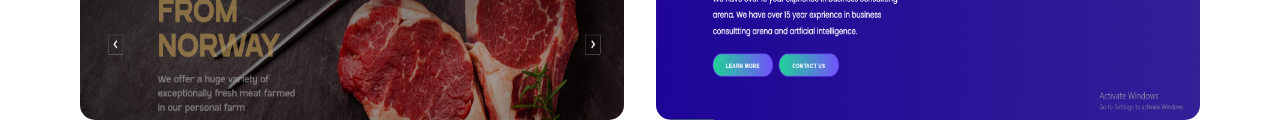
==== commit d09bd6f3: "client section work going on" ====
--- a/mainpage.html
+++ b/mainpage.html
@@ -195,6 +195,13 @@
         </div>
     </div>
 
+    <!-- client testimonial -->
+
+    <div id="client">
+        <div class="testimonials"></div>
+        <div class="testimonials"></div>
+    </div>
+
     <script src="js files/style.js"></script>
 </body>
 
--- a/css file/style.css
+++ b/css file/style.css
@@ -684,4 +684,12 @@
 
 .projects1, .projects2, .projects3, .projects4 {
     padding: 1em;
+}
+
+/* client */
+
+#client {
+    display: flex;
+    flex-direction: row;
+    background: #6b62c7;
 }--- a/css file/tabletresponsive.css
+++ b/css file/tabletresponsive.css
@@ -96,6 +96,8 @@
         grid-template-columns: 1fr;
     }
 
+    /* skill */
+
     #skill {
         flex-direction: column;
     }
@@ -116,4 +118,11 @@
     #skillDetails {
         grid-template-columns: 1fr 1fr;
     }
+
+    /* projects */
+
+    #projects{
+        grid-template-columns: 1fr;
+        width: 100%;
+    }
 }--- a/css file/mobileresponsive.css
+++ b/css file/mobileresponsive.css
@@ -76,4 +76,15 @@
     #skillDetails {
         grid-template-columns: 1fr;
     }
+
+    #projects{
+        grid-template-columns: 1fr;
+        width: 100%;
+    }
+
+    #projects img {
+    height: 12em;
+    width: 100%;
+    border-radius: 10px;
+}
 }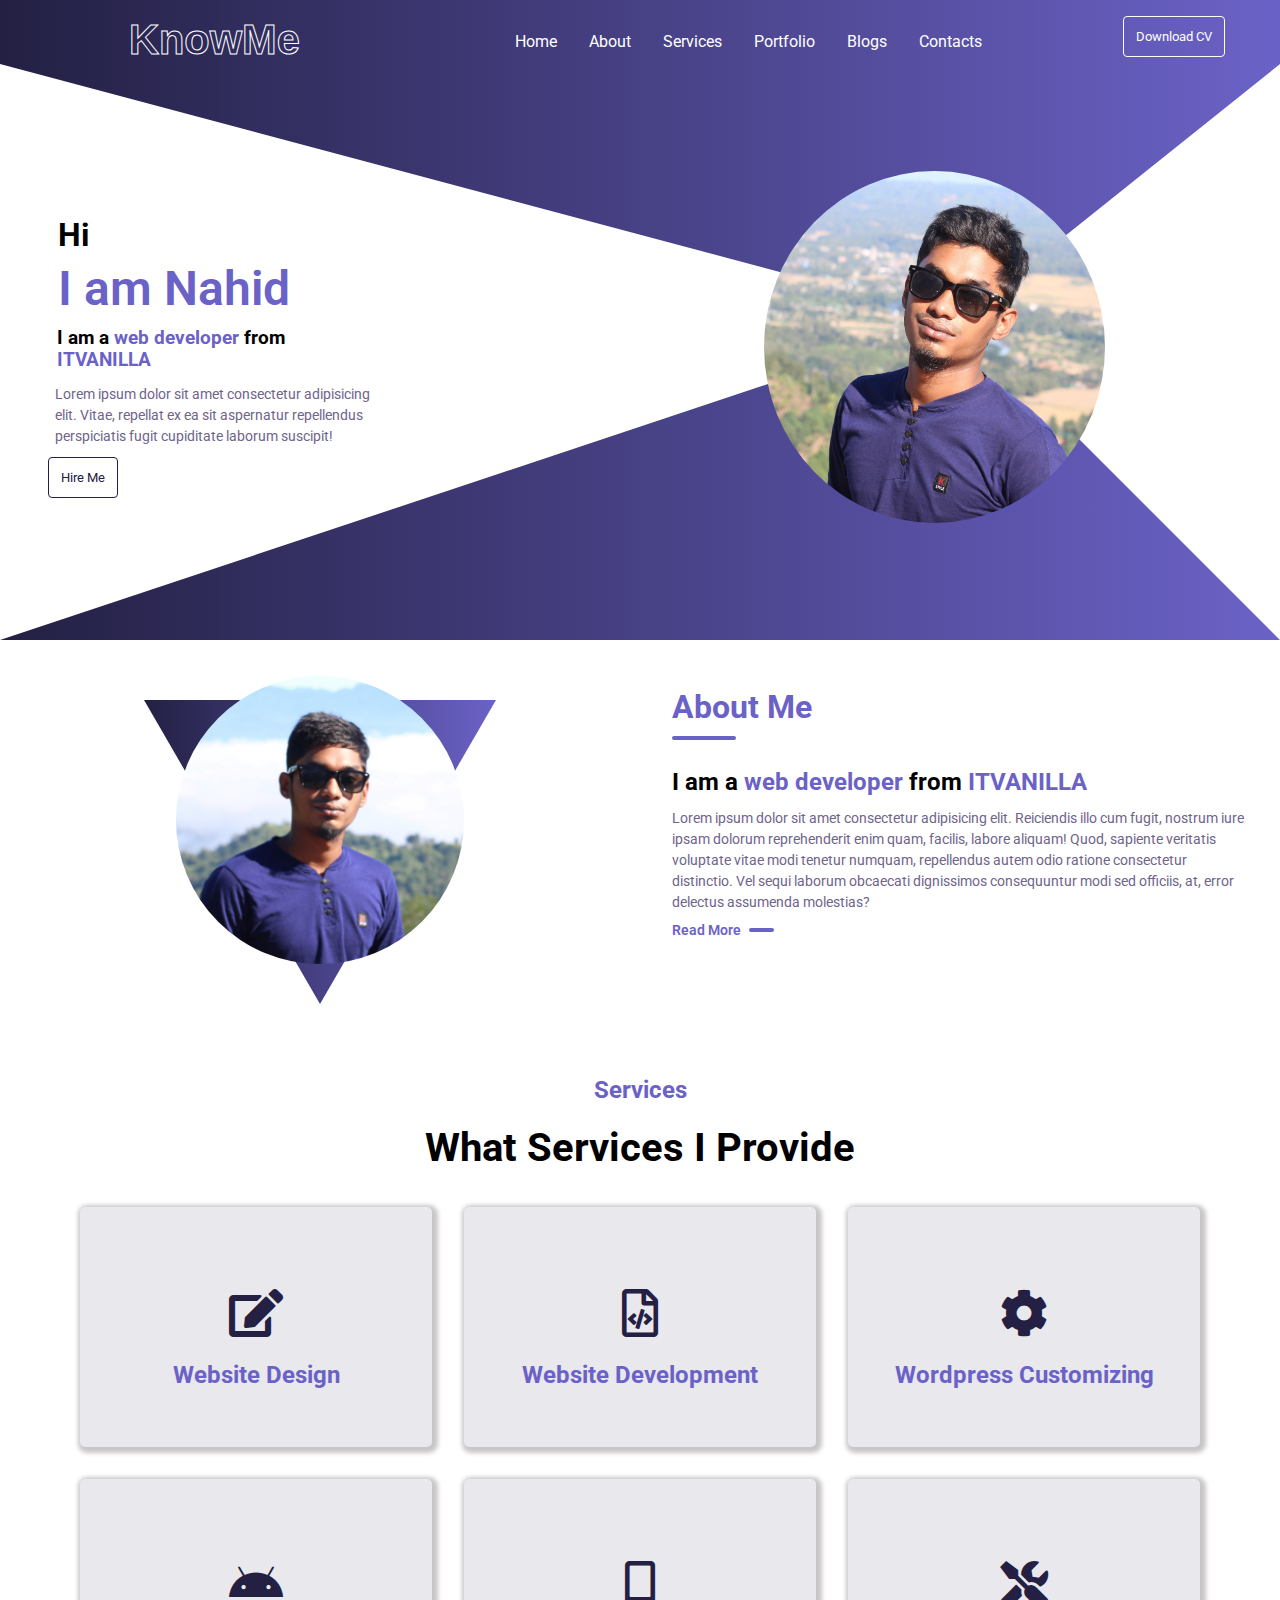
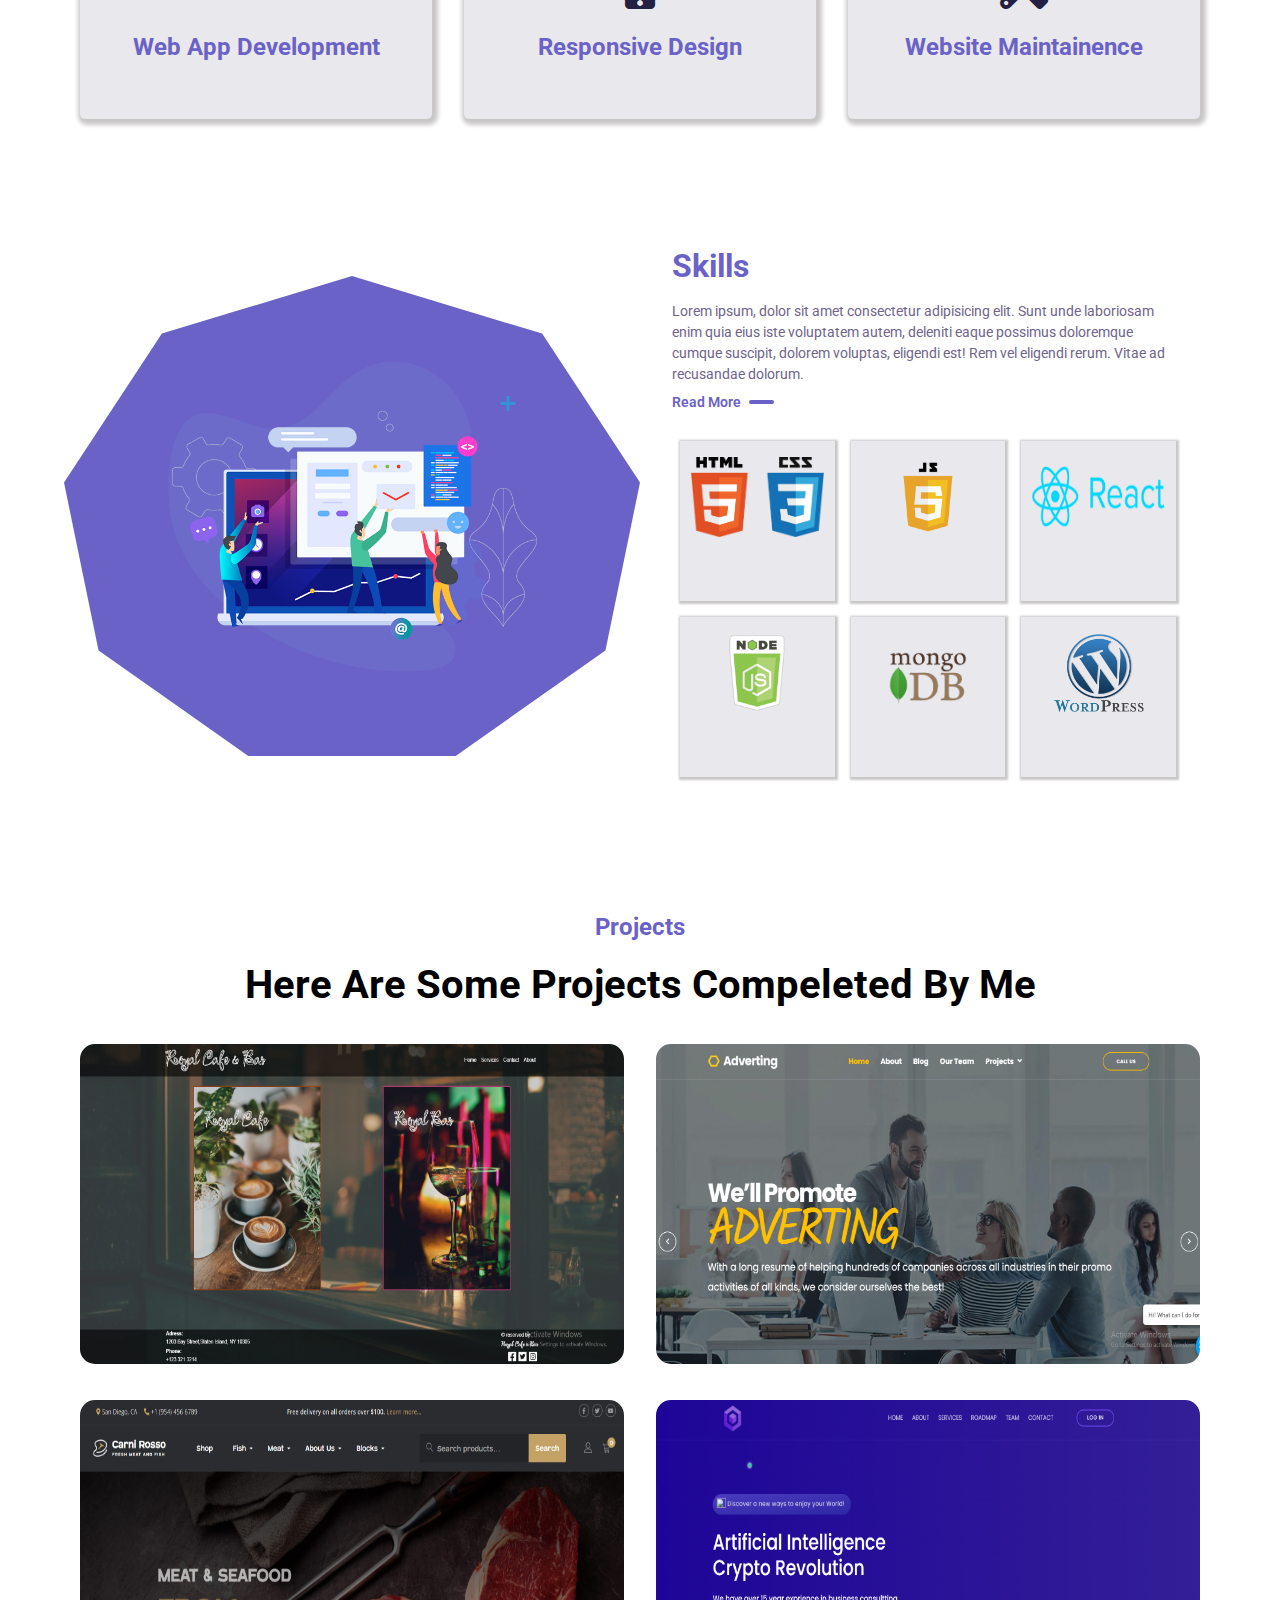
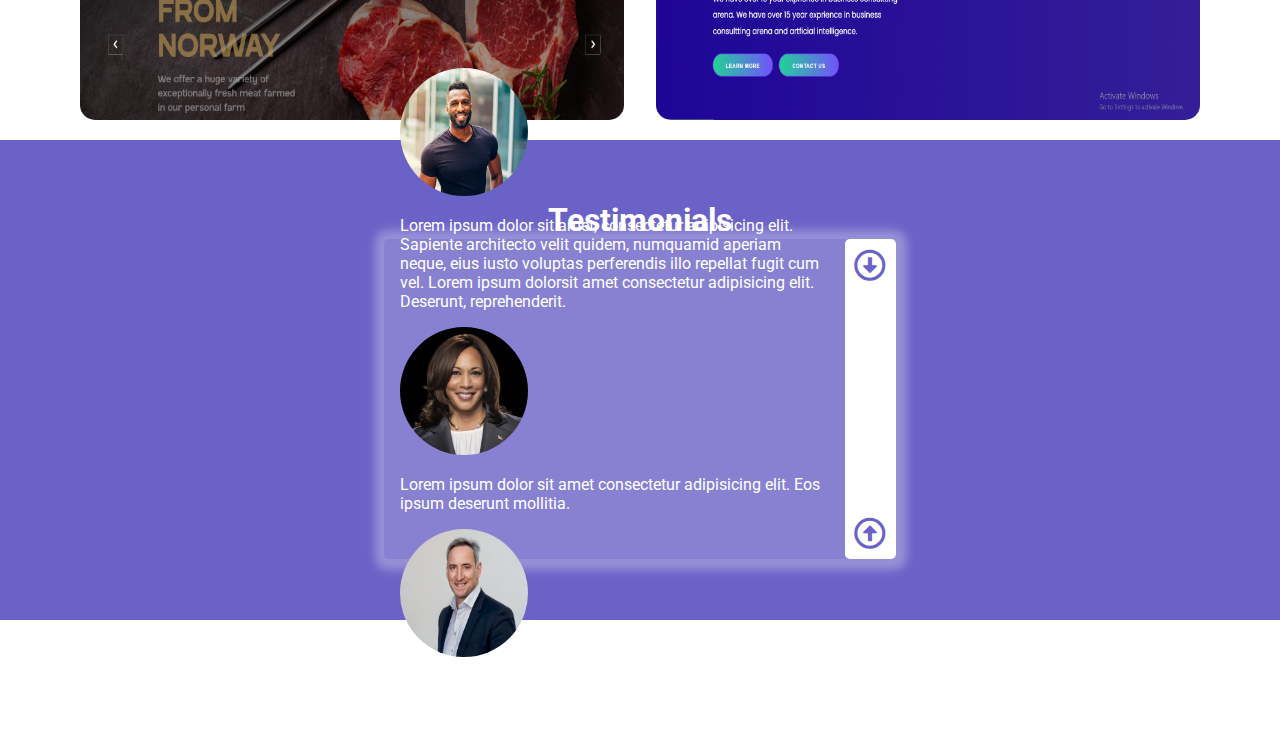
==== commit 6f1b7d1e: "client section work going on" ====
--- a/mainpage.html
+++ b/mainpage.html
@@ -195,11 +195,36 @@
         </div>
     </div>
 
-    <!-- client testimonial -->
-
-    <div id="client">
-        <div class="testimonials"></div>
-        <div class="testimonials"></div>
+    <!-- clients -->
+
+    <div id="clientMainSection">
+        <h1>Testimonials</h1>
+        <div id="clientSubSection">
+            <div id="clients">
+                <div class="clientSection">
+                    <img src="images/client1.jpg" alt="">
+                    <p>Lorem ipsum dolor sit amet, consectetur adipisicing elit. Sapiente architecto velit quidem,
+                        numquamid
+                        aperiam neque, eius iusto voluptas perferendis illo repellat fugit cum vel. Lorem ipsum dolorsit
+                        amet consectetur adipisicing elit. Deserunt, reprehenderit.</p>
+                </div>
+                <div class="clientSection">
+                    <img src="images/client2.jpg" alt="">
+                    <p>Lorem ipsum dolor sit amet consectetur adipisicing elit. Eos ipsum deserunt mollitia.</p>
+                </div>
+                <div class="clientSection">
+                    <img src="images/client3.jpg" alt="">
+                    <p>Lorem ipsum dolor sit amet consectetur adipisicing elit. Esse dolor culpa distinctio ab,
+                        inventore
+                        suscipit?</p>
+                </div>
+            </div>
+            <div class="arrow">
+                <i id="downerArrow" class="far fa-arrow-alt-circle-down fa-2x"></i>
+                <i id="upperArrow" class="far fa-arrow-alt-circle-up fa-2x"></i>
+            </div>
+        </div>
+    </div>
     </div>
 
     <script src="js files/style.js"></script>
--- a/css file/style.css
+++ b/css file/style.css
@@ -686,10 +686,90 @@
     padding: 1em;
 }
 
-/* client */
-
-#client {
+/* CLients */
+
+#clientMainSection {
+    color: #fff;
+    background: #6b62c7;
+    width: 100%;
+    height: 30em;
+    display: flex;
+    flex-direction: column;
+    justify-content: center;
+    align-items: center;
+}
+
+#clients {
+    display: flex;
+    flex-direction: column;
+    justify-content: center;
+    align-items: center;
+    height: 100%;
+    width: 90%;
+    padding: 1em;
+}
+
+#clientSubSection {
     display: flex;
     flex-direction: row;
-    background: #6b62c7;
+    justify-content: center;
+    align-items: center;
+    height: 20Em;
+    background: rgba(255,255,255,0.2);
+    box-shadow: 1px 1px 10px 10px rgba(255,255,255,0.3);
+    width: 40%;
+    border-radius: 5px;
+}
+
+.clientSection img {
+    width: 8em;
+    height: 8em;
+    border-radius: 50%;
+}
+
+.clientSection p {
+    padding: 1em 0;
+}
+
+.clientSection {
+    height: 100%;
+}
+
+.arrow {
+    position: relative;
+    background: #fff;
+    color: #6b62c7;
+    width: 10%;
+    height: 100%;
+    border-radius: 5px;
+    text-align: center;
+}
+
+#downerArrow {
+    position: absolute;
+    top: 10px;
+    text-align: center;
+    left: 0; 
+    right: 0; 
+    margin-left: auto; 
+    margin-right: auto;
+}
+
+#downerArrow:hover {
+    color: #232043;
+    cursor: pointer;
+}
+
+#upperArrow {
+    position: absolute;
+    bottom: 10px;
+    left: 0; 
+    right: 0; 
+    margin-left: auto; 
+    margin-right: auto;
+}
+
+#upperArrow:hover {
+    color: #232043;
+    cursor: pointer;
 }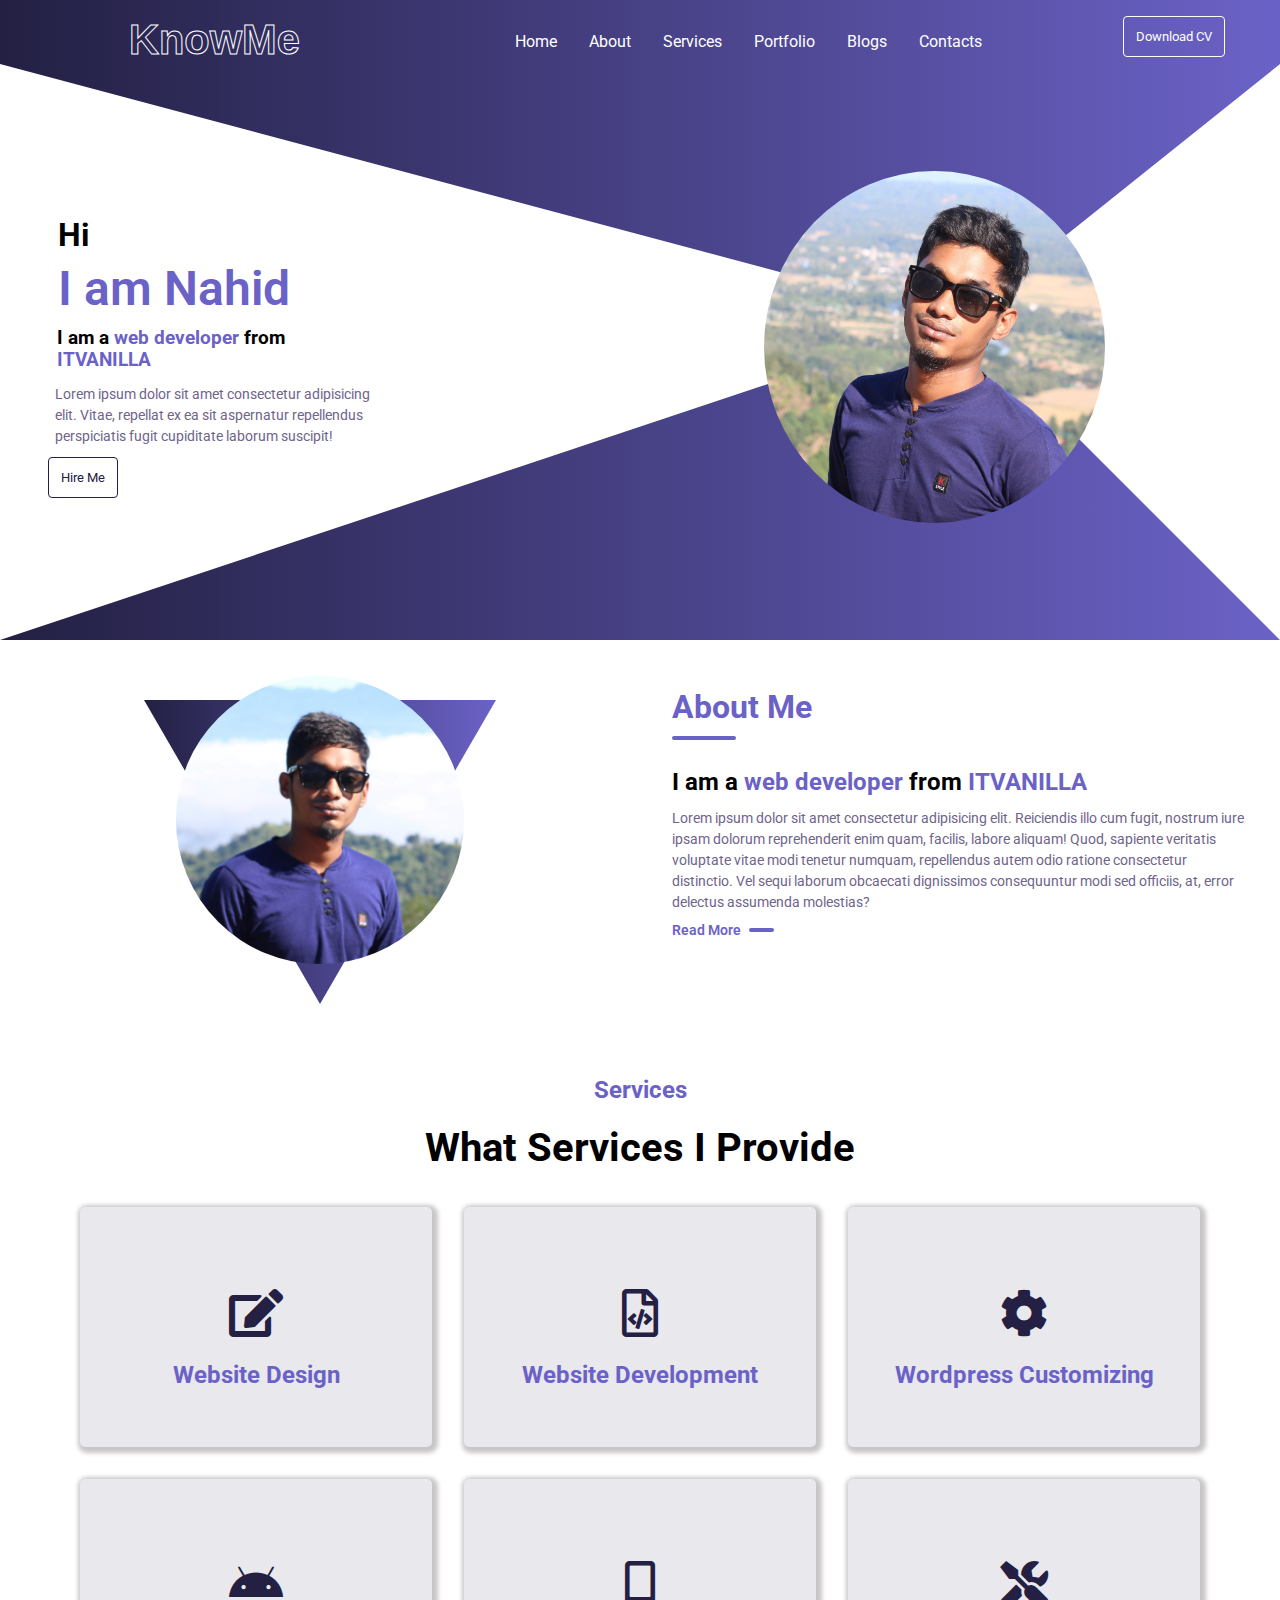
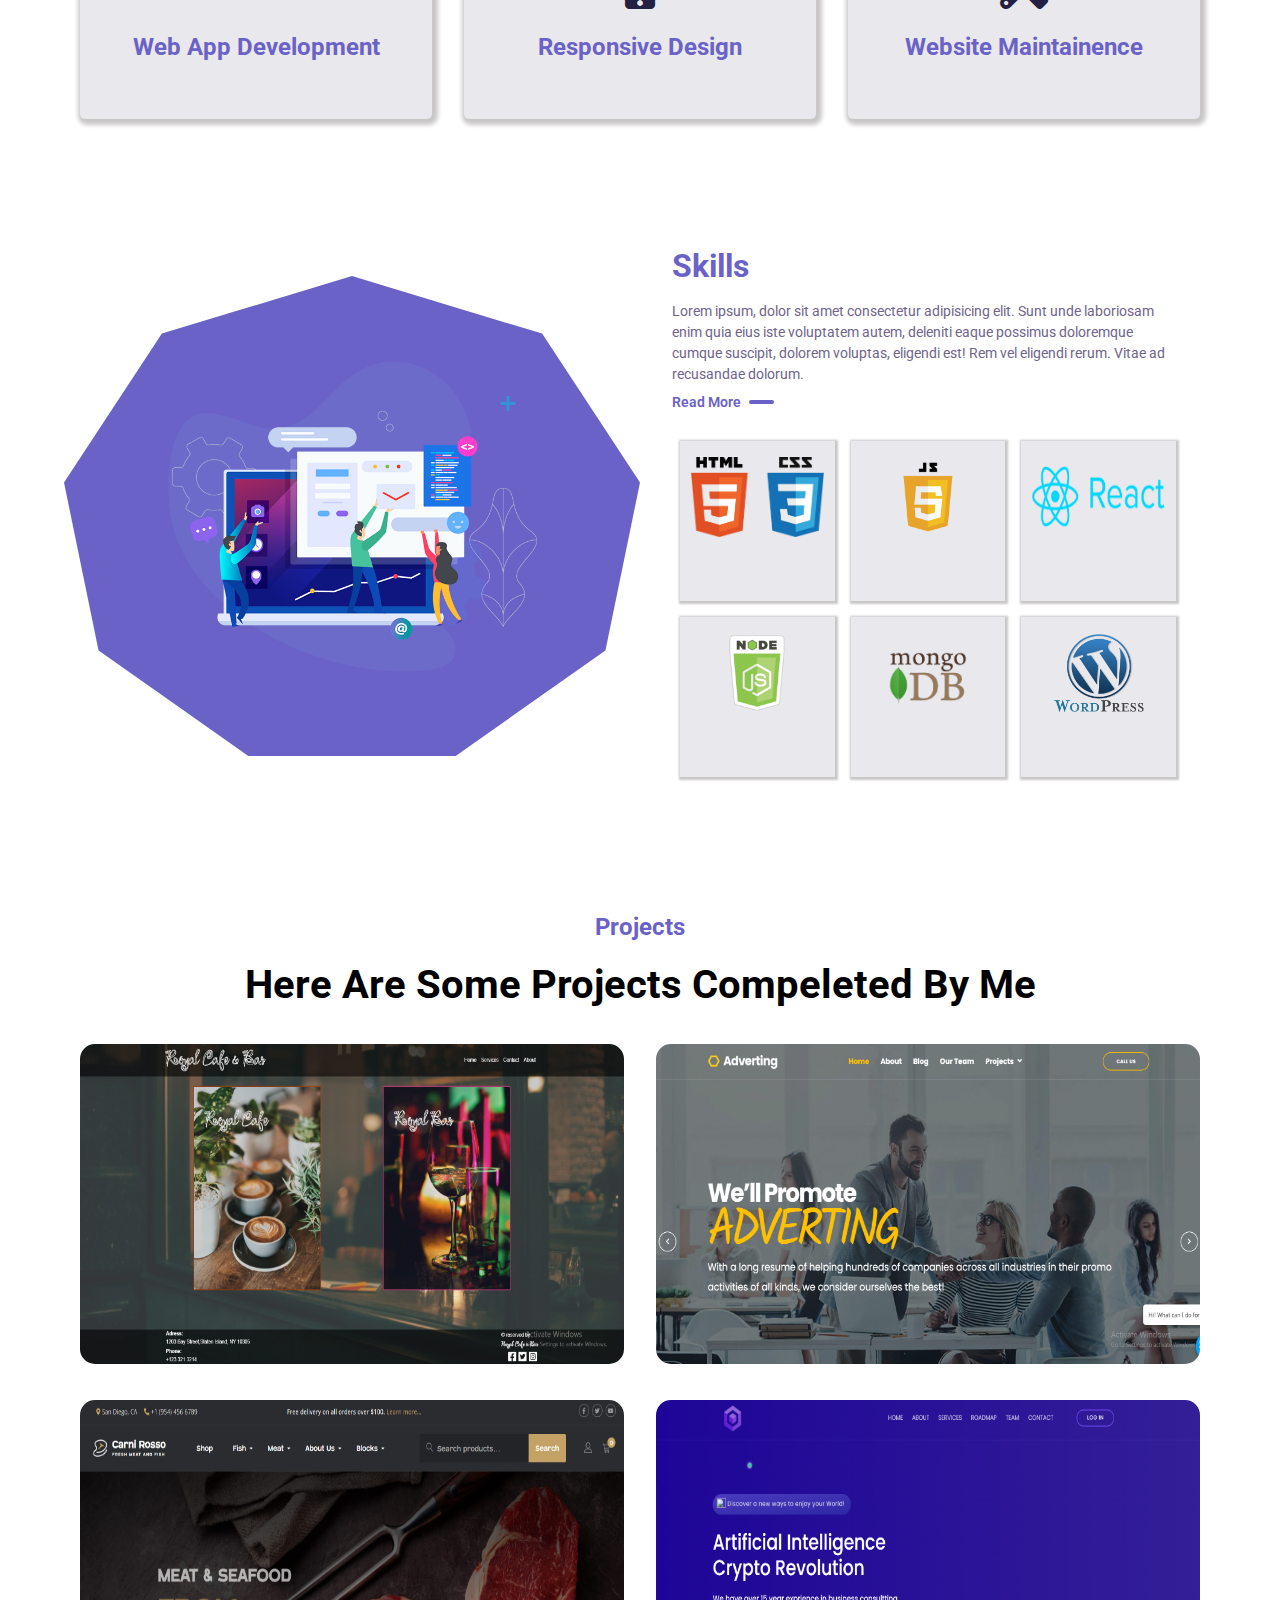
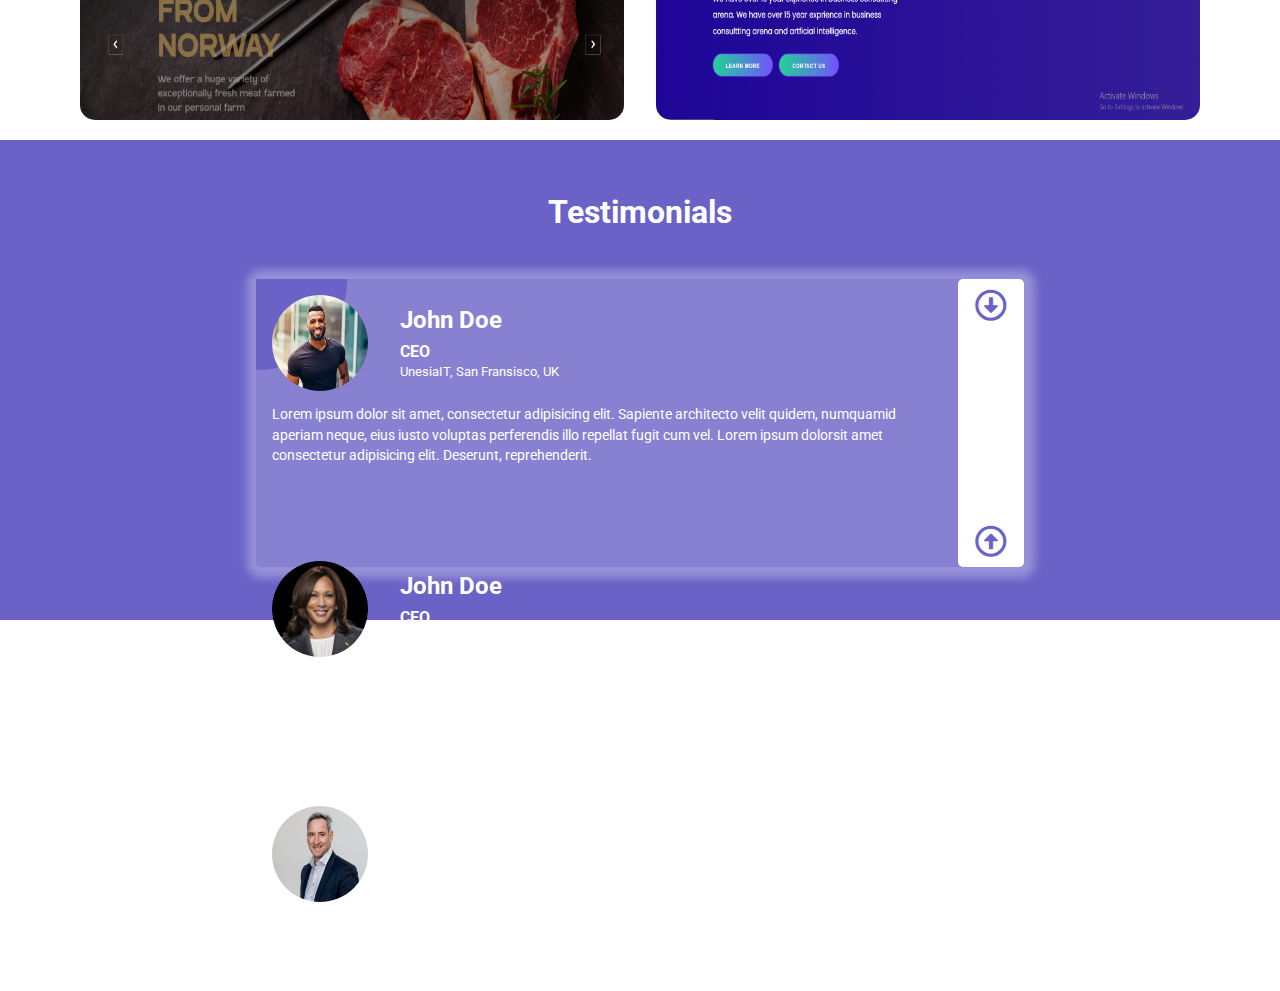
==== commit 1289e74d: "client section work is going on" ====
--- a/mainpage.html
+++ b/mainpage.html
@@ -202,19 +202,44 @@
         <div id="clientSubSection">
             <div id="clients">
                 <div class="clientSection">
-                    <img src="images/client1.jpg" alt="">
+                    <div class="profile">
+                        <img src="images/client1.jpg" alt="">
+                        <div>
+                            <h2>John Doe</h2>
+                            <h4>CEO</h4>
+                            <span>UnesiaIT, San Fransisco, UK</span>
+                        </div>
+                    </div>
                     <p>Lorem ipsum dolor sit amet, consectetur adipisicing elit. Sapiente architecto velit quidem,
                         numquamid
                         aperiam neque, eius iusto voluptas perferendis illo repellat fugit cum vel. Lorem ipsum dolorsit
                         amet consectetur adipisicing elit. Deserunt, reprehenderit.</p>
                 </div>
                 <div class="clientSection">
-                    <img src="images/client2.jpg" alt="">
-                    <p>Lorem ipsum dolor sit amet consectetur adipisicing elit. Eos ipsum deserunt mollitia.</p>
+                    <div class="profile">
+                        <img src="images/client2.jpg" alt="">
+                        <div>
+                            <h2>John Doe</h2>
+                            <h4>CEO</h4>
+                            <span>Unesia, ITSan Fransisco, UK</span>
+                        </div>
+                    </div>
+                    <p>Lorem ipsum dolor, sit amet consectetur adipisicing elit. Delectus in labore dignissimos
+                        reiciendis, ad non a et maxime placeat.Lorem ipsum dolor sit amet consectetur adipisicing elit.
+                        Eos ipsum deserunt mollitia.</p>
                 </div>
                 <div class="clientSection">
-                    <img src="images/client3.jpg" alt="">
-                    <p>Lorem ipsum dolor sit amet consectetur adipisicing elit. Esse dolor culpa distinctio ab,
+                    <div class="profile">
+                        <img src="images/client3.jpg" alt="">
+                        <div>
+                            <h2>John Doe</h2>
+                            <h4>CEO</h4>
+                            <span>UnesiaIT ,San Fransisco, UK</span>
+                        </div>
+                    </div>
+                    <p>Lorem ipsum dolor sit amet consectetur adipisicing elit. Labore enim voluptatem ab autem eligendi
+                        aliquid, tempore libero voluptates voluptatibus suscipit?Lorem ipsum dolor sit amet consectetur
+                        adipisicing elit. Esse dolor culpa distinctio ab,
                         inventore
                         suscipit?</p>
                 </div>
@@ -223,6 +248,8 @@
                 <i id="downerArrow" class="far fa-arrow-alt-circle-down fa-2x"></i>
                 <i id="upperArrow" class="far fa-arrow-alt-circle-up fa-2x"></i>
             </div>
+
+            <div id="clippath4"></div>
         </div>
     </div>
     </div>
--- a/css file/style.css
+++ b/css file/style.css
@@ -60,6 +60,11 @@
 .header_area2 ul li a{
     color: #fff;
     font-family: 'Roboto', sans-serif;
+}
+
+.header_area2 ul li:hover{
+    padding: .8em 1em;
+    transition: 00.2s;
 }
 
 #menu_icon {
@@ -699,47 +704,55 @@
     align-items: center;
 }
 
+#clientMainSection h1 {
+    padding-bottom: 1.5em;
+}
+
 #clients {
     display: flex;
     flex-direction: column;
+    height: 100%;
+    width: 92.35%;
+    padding: 1em;
+    z-index: 2;
+}
+
+#clientSubSection {
+    display: flex;
+    flex-direction: row;
     justify-content: center;
     align-items: center;
-    height: 100%;
-    width: 90%;
-    padding: 1em;
-}
-
-#clientSubSection {
-    display: flex;
-    flex-direction: row;
-    justify-content: center;
-    align-items: center;
-    height: 20Em;
+    height: 18Em;
     background: rgba(255,255,255,0.2);
     box-shadow: 1px 1px 10px 10px rgba(255,255,255,0.3);
-    width: 40%;
+    width: 60%;
     border-radius: 5px;
+    position: relative;
 }
 
 .clientSection img {
-    width: 8em;
-    height: 8em;
+    width: 6em;
+    height: 6em;
     border-radius: 50%;
+    margin-right: 2em;
 }
 
 .clientSection p {
     padding: 1em 0;
+    line-height: 1.4em;
+    font-size: .9em;
 }
 
 .clientSection {
     height: 100%;
+    margin-bottom: 12%;
 }
 
 .arrow {
     position: relative;
     background: #fff;
     color: #6b62c7;
-    width: 10%;
+    width: 4.2em;
     height: 100%;
     border-radius: 5px;
     text-align: center;
@@ -772,4 +785,27 @@
 #upperArrow:hover {
     color: #232043;
     cursor: pointer;
-}+}
+
+.profile {
+    display: flex;
+    align-items: center;
+}
+
+.profile span {
+    font-size: .8em;
+}
+
+.profile h4 {
+    margin-top: .5em;
+}
+
+#clippath4 {
+    height: 6em;
+    width: 6em;
+    background: #6b62c7;
+    position: absolute;
+    top: 0;
+    left: 0;
+    clip-path: circle(95.0% at 0 0);
+}
